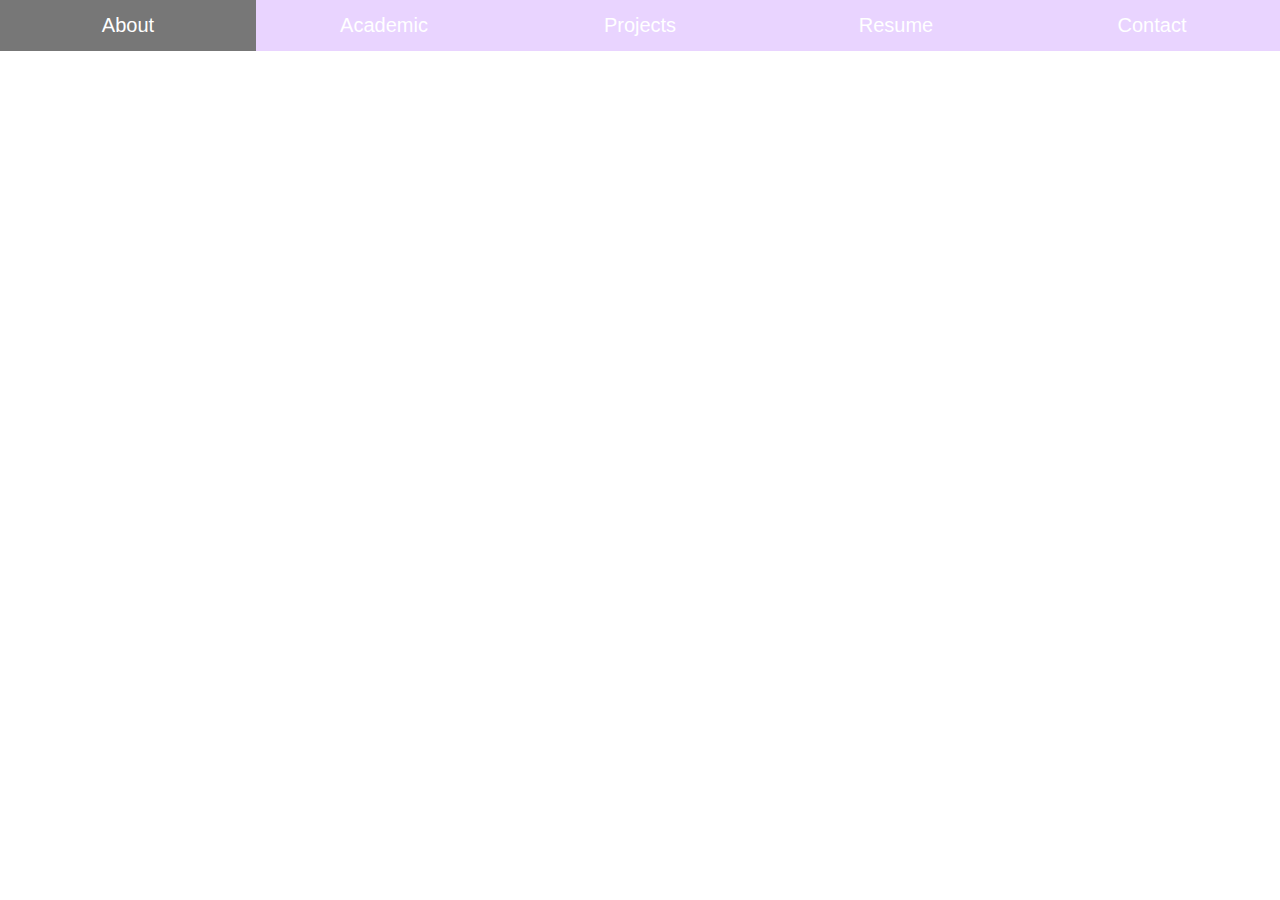
==== index.html @ 902e8054 "removed resume section, will add download" ====
<!DOCTYPE html>
<html>
<head>
<meta name="viewport" content="width=device-width, initial-scale=1">
<link rel="stylesheet" type="text/css" href="style.css">
<script src="myScript.js"></script>
<title>Thuyvi Nguyen</title>
</head>
<body>

<button class="tablink" onclick="openPage('About', this, 'lightblue')">About</button>
<button class="tablink" onclick="openPage('Academic', this, 'lavender')" id="defaultOpen">Academic</button>
<button class="tablink" onclick="openPage('Projects', this, 'darkseagreen')">Projects</button>
<button class="tablink" onclick="openPage('Resume', this, 'darkkhaki')">Resume</button>
<button class="tablink" onclick="openPage('Contact', this, 'sandybrown')">Contact</button>

<div id="About" class="tabcontent">
  <h2>About</h2>
  <img style="float:center" src="https://en.gravatar.com/userimage/169635224/5e849dc85e115edbdb936bcdba2ff606.png?size=200"/>
  <p> Hello! My name is Thuyvi Nguyen, but I prefer to be called Vivi. </p>
  <p>I'm a recent UC Berkeley graduate with a degree in Cognitive Science and a minor in Music. I'm interested in the brain, education, and technology!</p>
  <h3> Languages </h3>
  <p><li>English</p></li>
  <p><li>Vietnamese</p></li>
  <p><li>French</p></li>
  </ul>
  <h3> Interests </h3>
  <ul>
  <li><p>🧗🏽‍Climbing. I started bouldering this summer and I'm currently climbing V3-V4!</p></li>
  <li><p>🎼Music. </p></li>
  <li><p> Embroidery. I've embroidered a lot of things as gifts, but pictures of my favorite projects can be seen <a href=""> here</a>.</p></li>
  <li><p><a href="sustainability.html">Sustainability</a></p></li>
  </li>
</ul>

</div>

<div id="Academic" class="tabcontent">
  <p style = "background-color: white;">
  <h2>Academic</h2>
  <h3>Education</h3>
  <ul>
  <li><p>University of California, Berkeley</p></li>
  <li><p>European Innovation Academy</p></li>
  </ul>
  <h3> Things I've written </h3>
  <ul>
  <h4> Linguistics </h4>
  <ul>
  <li> <a href="https://drive.google.com/file/d/177P1ldN4y98-8oEBGj8hPU-hHb3MPsLg/view?usp=sharing">My paper</a> analyzing metaphor mappings in the Pixar movie Zootopia.</li>
  </ul>
  <h4> Music </h4>
  <ul>
  <li> <a href="https://drive.google.com/file/d/1yRyl2B8CC6oKosm-2kenxS1JdXiLw_BC/view?usp=sharing"> A short thing I wrote</a> about love and relationships in opera
  </ul>
  <ul>
  <li> <a href="https://docs.google.com/document/d/1wwRPi4nKlgxIgmYdsOqz2TyKQDFBwVW8Z4cL_8TF40Y/view?usp=sharing">My informal research</a> on music cognition (mostly focused on music and emotions) (using my friends as my subjects)</li>
  </ul>
  <h4> Psychology </h4>
</ul>

</div>

<div id="Projects" class="tabcontent">
  <h2>Projects</h2>
  <h3> Things I've made </h3>
  <h4> Computational Modeling </h4>
  <ul>
    <p> visit my github!
  </ul>
  <h4> Teaching </h4>
  <ul>
  <li><a href="https://scratch.mit.edu/studios/25124894/"> Projects</a> I've made with my students on Scratch </li>
  </ul>
  <ul>
  <li><a href="https://editor.p5js.org/vivsnguyen/sketches"> Projects</a> I've made with my students on p5.js </li>
  </ul>
</div>

<div id="Resume" class="tabcontent">
  <div class="media">
    <a href="Thuyvi resume.pdf" class="fa fa-file-download fa-5x"></a>
  </div>
  <!--
  <h2>Resume</h2>
  <h3>Skills</h3>
    <p>Python, HTML/CSS</p>
  <h3>Research</h3>
  <button class="button button4">
    <b>🧠Reseach Assistant @ BrainLens UCSF </b>
    <p>August 2017 - May 2019</p>
    <p><li>Assisted with conducting fMRI scans, collecting data and statistical analysis, and auditory assessment of bilingual subjects using PsychoPy</li></p>
  </button>
  <button class="button button5">
    <b>📚Research Assistant @ UC Berkeley Graduate School of Education </b>
    <p> Lorem ipsum dolor sit amet, consectetur adipiscing elit. Vestibulum et tempor nisi. Quisque porttitor turpis id magna fermentum porta. Mauris mauris quam, tincidunt eget auctor id, posuere sit amet diam. Donec a volutpat ex. Sed tristique arcu a urna mattis vestibulum. Integer id nunc non metus interdum lacinia. Vestibulum ante ipsum primis in faucibus orci luctus et ultrices posuere cubilia Curae; Suspendisse consequat elit eget pellentesque porttitor. Nam risus odio, ullamcorper eget vestibulum sit amet, condimentum sed odio. Aenean eu feugiat quam. Morbi ut arcu a arcu dignissim feugiat eget nec mauris. Etiam commodo cursus congue. Maecenas felis tortor, placerat ut metus eu, rutrum aliquet nibh. </p>
  </button>
  <h3>Teaching</h3>
  <button class="button button1">
    <b>💻👶Code Instructor @ The Coder School</b>
    <p> Lorem ipsum dolor sit amet, consectetur adipiscing elit. Vestibulum et tempor nisi. Quisque porttitor turpis id magna fermentum porta. Mauris mauris quam, tincidunt eget auctor id, posuere sit amet diam. Donec a volutpat ex. Sed tristique arcu a urna mattis vestibulum. Integer id nunc non metus interdum lacinia. Vestibulum ante ipsum primis in faucibus orci luctus et ultrices posuere cubilia Curae; Suspendisse consequat elit eget pellentesque porttitor. Nam risus odio, ullamcorper eget vestibulum sit amet, condimentum sed odio. Aenean eu feugiat quam. Morbi ut arcu a arcu dignissim feugiat eget nec mauris. Etiam commodo cursus congue. Maecenas felis tortor, placerat ut metus eu, rutrum aliquet nibh. </p>
  </button>
  <button class="button button2">
    <b>💻👶Teaching Assistant at Bytes for Bits</b>
    <p> Lorem ipsum dolor sit amet, consectetur adipiscing elit. Vestibulum et tempor nisi. Quisque porttitor turpis id magna fermentum porta. Mauris mauris quam, tincidunt eget auctor id, posuere sit amet diam. Donec a volutpat ex. Sed tristique arcu a urna mattis vestibulum. Integer id nunc non metus interdum lacinia. Vestibulum ante ipsum primis in faucibus orci luctus et ultrices posuere cubilia Curae; Suspendisse consequat elit eget pellentesque porttitor. Nam risus odio, ullamcorper eget vestibulum sit amet, condimentum sed odio. Aenean eu feugiat quam. Morbi ut arcu a arcu dignissim feugiat eget nec mauris. Etiam commodo cursus congue. Maecenas felis tortor, placerat ut metus eu, rutrum aliquet nibh. </p>
  </button>
  <button class="button button3">
    <b>📖Literacy Mentor at BUILD Mentors</b>
    <p> Lorem ipsum dolor sit amet, consectetur adipiscing elit. Vestibulum et tempor nisi. Quisque porttitor turpis id magna fermentum porta. Mauris mauris quam, tincidunt eget auctor id, posuere sit amet diam. Donec a volutpat ex. Sed tristique arcu a urna mattis vestibulum. Integer id nunc non metus interdum lacinia. Vestibulum ante ipsum primis in faucibus orci luctus et ultrices posuere cubilia Curae; Suspendisse consequat elit eget pellentesque porttitor. Nam risus odio, ullamcorper eget vestibulum sit amet, condimentum sed odio. Aenean eu feugiat quam. Morbi ut arcu a arcu dignissim feugiat eget nec mauris. Etiam commodo cursus congue. Maecenas felis tortor, placerat ut metus eu, rutrum aliquet nibh. </p>
  </button>
  <h3>Volunteering</h3>
  </button>
  <button class="button button3">
    <b>👩🏻‍🔬Berkeley Engineers and Mentors</b>
    <p> Lorem ipsum dolor sit amet, consectetur adipiscing elit. Vestibulum et tempor nisi. Quisque porttitor turpis id magna fermentum porta. Mauris mauris quam, tincidunt eget auctor id, posuere sit amet diam. Donec a volutpat ex. Sed tristique arcu a urna mattis vestibulum. Integer id nunc non metus interdum lacinia. Vestibulum ante ipsum primis in faucibus orci luctus et ultrices posuere cubilia Curae; Suspendisse consequat elit eget pellentesque porttitor. Nam risus odio, ullamcorper eget vestibulum sit amet, condimentum sed odio. Aenean eu feugiat quam. Morbi ut arcu a arcu dignissim feugiat eget nec mauris. Etiam commodo cursus congue. Maecenas felis tortor, placerat ut metus eu, rutrum aliquet nibh. </p>
  </button>
-->
</div>

<div id="Contact" class="tabcontent">
  <link rel="stylesheet" href="https://stackpath.bootstrapcdn.com/font-awesome/4.7.0/css/font-awesome.min.css">
  <!-- <h2 style="text-align: center; font-size: 50px; padding-top: 5px;">Contact</h2> -->
  <div class="media">
    <a href="https://github.com/vivsnguyen" class="fa fa-github-square fa-5x"></a>
    <a href="https://www.linkedin.com/in/thuyvi-nguyen/" class="fa fa-linkedin-square fa-5x"></a>
    <a href="mailto:vivipnguyen@gmail.com" class="fa fa-envelope-square fa-5x" aria-hidden="true"></a>
  </div>
</div>

<div id="TitlePage" class="TitlePage">
  <div class="bg">
  </div>

</body>
---- style.css ----
/* Set height of body and the document to 100% to enable "full page tabs" */
body, html {
  height: 100%;
  margin: 0;
  font-family: Tahoma;
}

h2 {
  animation-duration: 2s;
  animation-name: slidein;
}

h3 {
  animation-duration: 3s;
  animation-name: slidein;
}

h4 {
  animation-duration: 3s;
  animation-name: slidein;
}


@keyframes slidein {
  from {
    margin-left: 100%;
    width: 300%;
  }

  to {
    margin-left: 0%;
    width: 100%;
  }
}

/* Academic */
.bg {
  /* The image used */
  background-image: url("https://github.com/vivsnguyen/vivsnguyen.github.io/raw/master/title.png");

  /* Full height */
  height: 100%;

  /* Center and scale the image nicely */
  background-position: center;
  background-repeat: no-repeat;
  background-size: cover;
}


/* Style tab links */
.tablink {
  background-color: #E9D4FF;
  color: white;
  float: left;
  border: none;
  outline: none;
  cursor: pointer;
  padding: 14px 16px;
  font-size: 20px;
  width: 20%;
}

.tablink:hover {
  background-color: #777;
}

/* Style the tab content (and add height:100% for full page content) */
.tabcontent {
  color: black;
  display: none;
  padding: 100px 20px;
  height: 100%;
}

.TitlePage {
  text-align: center;
  vertical-align: baseline;
  background-color: salmon
  display: none;
  /* padding: 100px 20px; */
  padding: 0px 0px;
  height: 100%;
}

#About {background: linear-gradient(180deg, lightblue, rgb(204, 204, 255), #E9D4FF);}
/*
#Academic {
  background-color: lavender;
  background-image: url("berk.jpg");
  background-size: cover;
}
*/
#Academic {background-color: lavender;}
#Projects {background-color: darkseagreen;}
#Resume {background-color: darkkhaki;}
#Contact {background-color: sandybrown;}

/* Buttons */
.button {
  background-color: #4CAF50; /* Green */
  border: none;
  height:150px;
  width:400px;
  color: white;
  padding: 16px 32px;
  text-align: center;
  text-decoration: none;
  display: inline-block;
  font-size: 16px;
  margin: 4px 2px;
  -webkit-transition-duration: 0.4s; /* Safari */
  transition-duration: 0.4s;
  cursor: pointer;
  overflow: auto;
}

.button1 {
  background-color: white;
  color: black;
  border: 2px solid #4CAF50;
}

.button1:hover {
  background-color: #4CAF50;
  color: white;
}

.button2 {
  background-color: white;
  color: black;
  border: 2px solid #008CBA;
}

.button2:hover {
  background-color: #008CBA;
  color: white;
}

.button3 {
  background-color: white;
  color: black;
  border: 2px solid #f44336;
}

.button3:hover {
  background-color: #f44336;
  color: white;
}

.button4 {
  background-color: white;
  color: black;
  border: 2px solid #e7e7e7;
}

.button4:hover {background-color: #e7e7e7;}

.button5 {
  background-color: white;
  color: black;
  border: 2px solid #555555;
}

.button5:hover {
  background-color: #555555;
  color: white;
}

/* Contact */
/* Style all font awesome icons */
.fa {
  padding: 20px;
  font-size: 50px;
  width: 150px;
  text-align: center;
  text-decoration: none;
}

/* Add a hover effect if you want */
.fa:hover {
  opacity: 0.7;
}

/* Set a specific color for each brand */
.fa-github-square {
  background: none;
  color: white;
}
.fa-linkedin-square {
  background: none;
  color: white;
}

.fa-envelope-square {
  background: none;
  color: white;
}

.fa-file-download {
  background: none;
  color: white;
}

/* circle link buttons */
.media{
  position: absolute;
  top: 40%;
  left: 50%;
  transform: translate(-53%, -50%);
}


/* Circles
h2 #contact{
  font-weight: lighter;
  font-size: 80px;
  color: #fff;
  text-align: center;
  padding-top: 50px;
  margin-bottom: 0;
}
p #contact{
  color: #fff;
  text-align: center;
  font-weight: lighter;
  font-size: 20px;
  margin-top: 0;
}
li #contact{
  list-style: none;
  margin: 10px 30px;
  display: inline-block;
  font-size: 20px;
  padding: 20px 20px;
  color: #fff;
  border: 1px solid #fff;
  border-radius: 50%;
  transition: .5s;
}
*/
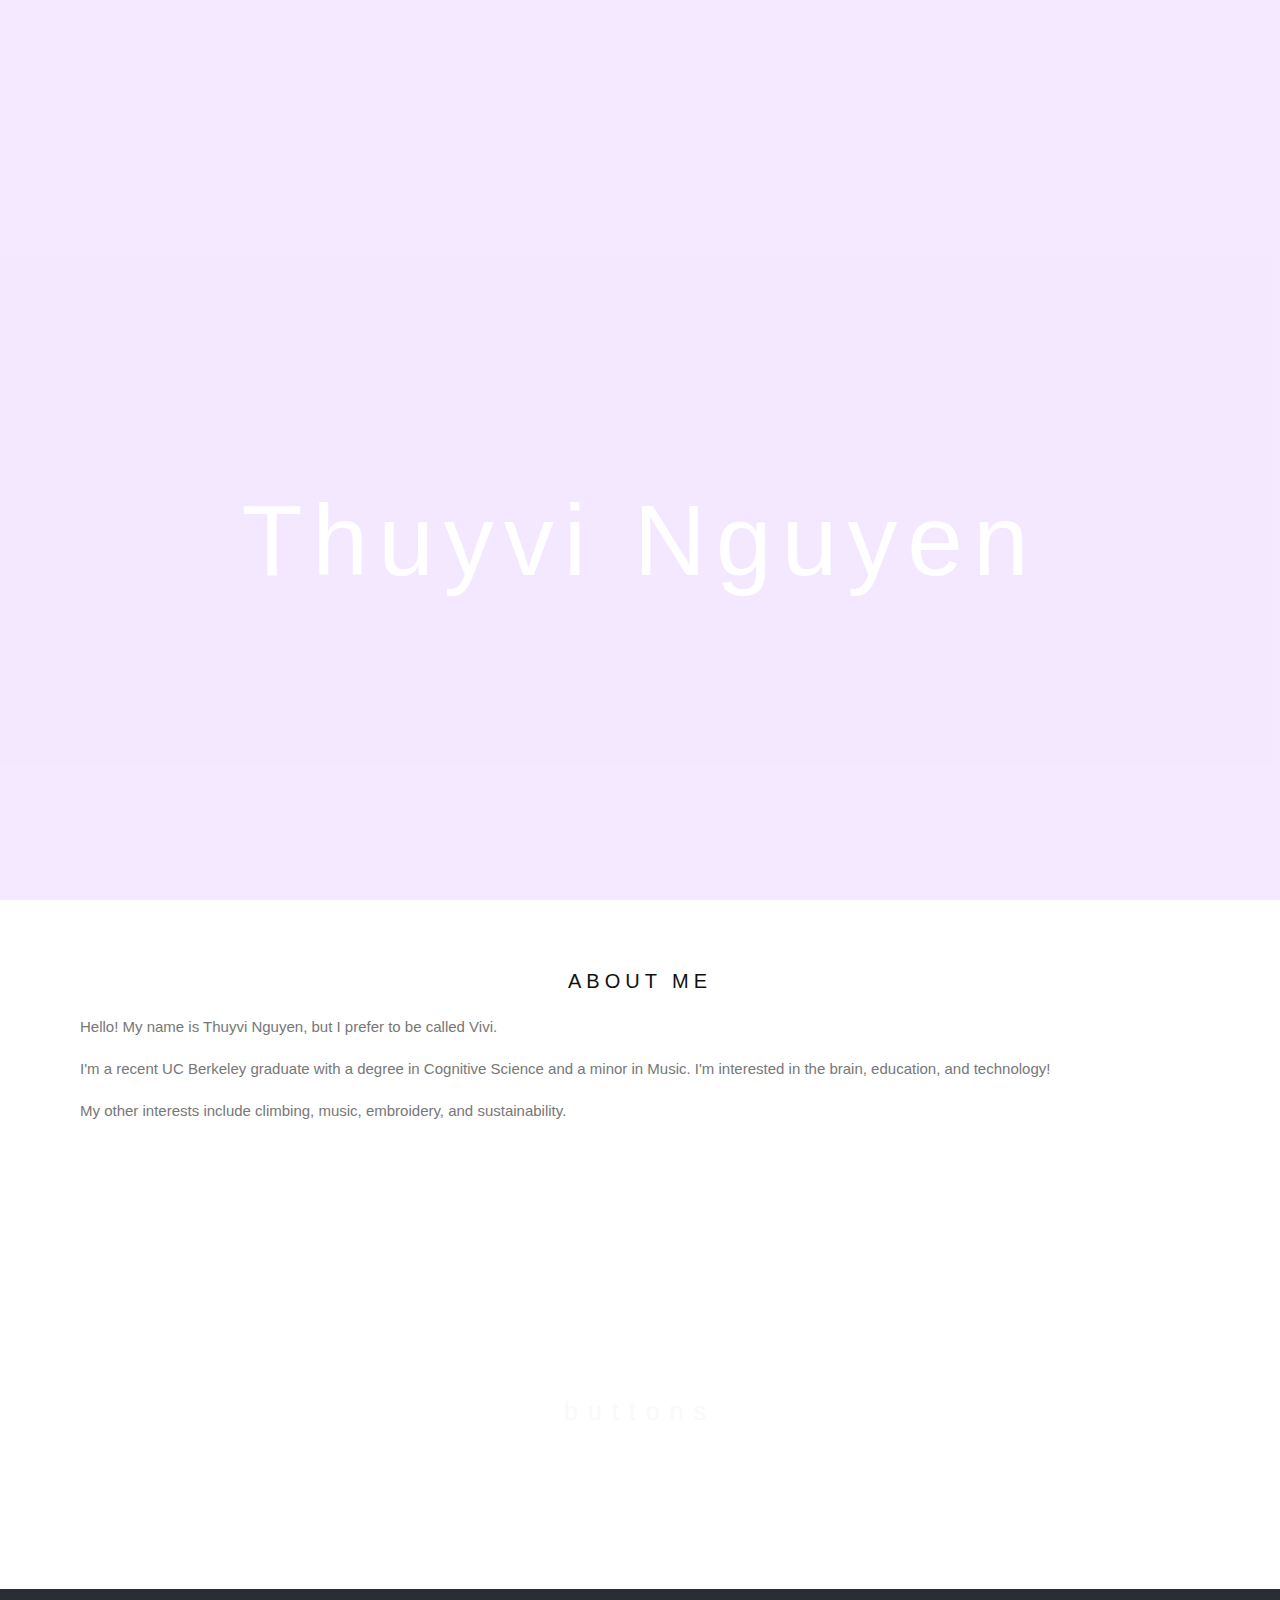
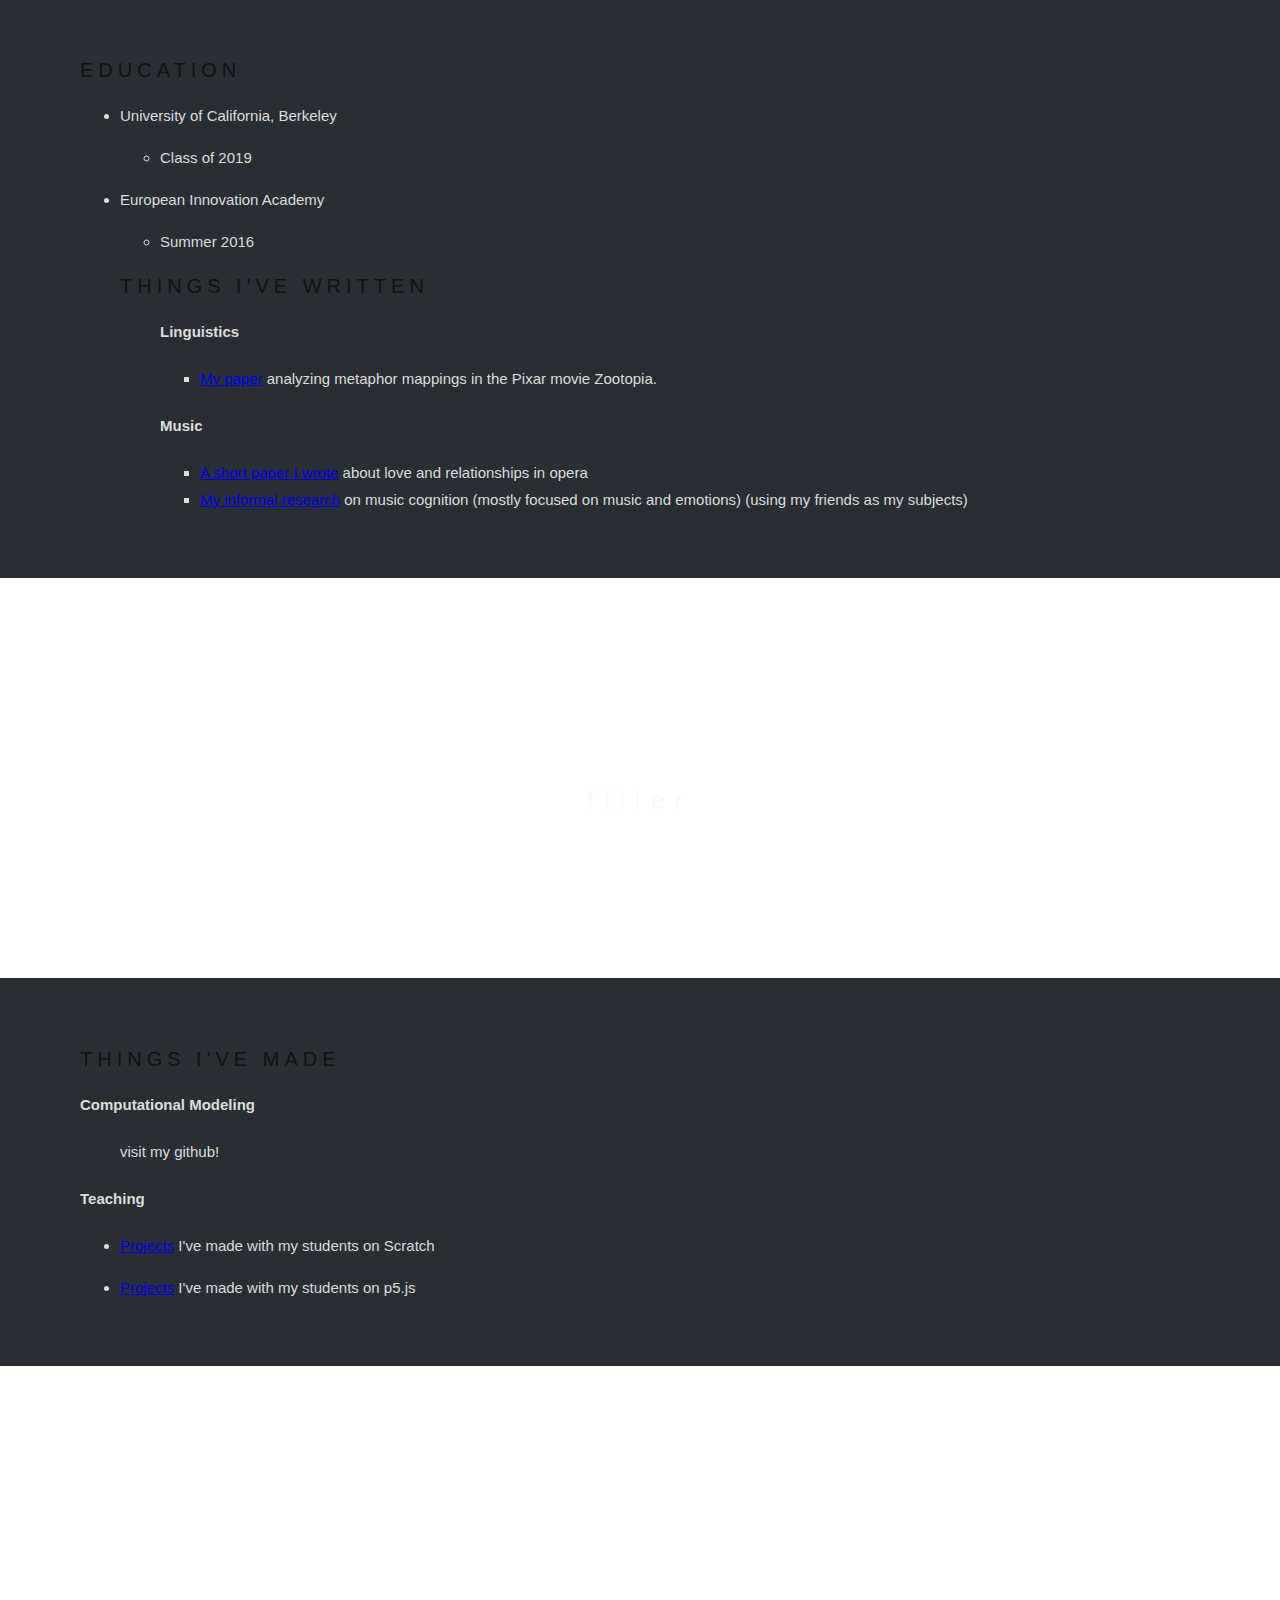
==== commit 6a4d9aa9: "parallax scrolling version" ====
--- a/index.html
+++ b/index.html
@@ -1,69 +1,65 @@
 <!DOCTYPE html>
 <html>
-<head>
-<meta name="viewport" content="width=device-width, initial-scale=1">
-<link rel="stylesheet" type="text/css" href="style.css">
-<script src="myScript.js"></script>
-<title>Thuyvi Nguyen</title>
-</head>
-<body>
+  <head>
+    <meta charset="utf-8">
+    <meta name="viewport" content="width=device-width">
+    <title>repl.it</title>
+    <link href="style.css" rel="stylesheet" type="text/css" />
+  </head>
+  <body>
+    <script src="script.js"></script>
 
-<button class="tablink" onclick="openPage('About', this, 'lightblue')">About</button>
-<button class="tablink" onclick="openPage('Academic', this, 'lavender')" id="defaultOpen">Academic</button>
-<button class="tablink" onclick="openPage('Projects', this, 'darkseagreen')">Projects</button>
-<button class="tablink" onclick="openPage('Resume', this, 'darkkhaki')">Resume</button>
-<button class="tablink" onclick="openPage('Contact', this, 'sandybrown')">Contact</button>
+    <div class="bgimg-1">
+    <div class="caption">
+    <span class="border" style="font-size: 100px;">Thuyvi Nguyen</span>
+    </div>
+    </div>
 
-<div id="About" class="tabcontent">
-  <h2>About</h2>
-  <img style="float:center" src="https://en.gravatar.com/userimage/169635224/5e849dc85e115edbdb936bcdba2ff606.png?size=200"/>
-  <p> Hello! My name is Thuyvi Nguyen, but I prefer to be called Vivi. </p>
-  <p>I'm a recent UC Berkeley graduate with a degree in Cognitive Science and a minor in Music. I'm interested in the brain, education, and technology!</p>
-  <h3> Languages </h3>
-  <p><li>English</p></li>
-  <p><li>Vietnamese</p></li>
-  <p><li>French</p></li>
-  </ul>
-  <h3> Interests </h3>
-  <ul>
-  <li><p>🧗🏽‍Climbing. I started bouldering this summer and I'm currently climbing V3-V4!</p></li>
-  <li><p>🎼Music. </p></li>
-  <li><p> Embroidery. I've embroidered a lot of things as gifts, but pictures of my favorite projects can be seen <a href=""> here</a>.</p></li>
-  <li><p><a href="sustainability.html">Sustainability</a></p></li>
-  </li>
-</ul>
+    <div style="color: #777;background-color:white;text-align:center;padding:50px 80px;text-align: justify;">
+    <h3 style="text-align:center;">About me</h3>
+    <p>
 
+      Hello! My name is Thuyvi Nguyen, but I prefer to be called Vivi. </p>
+  <p>I'm a recent UC Berkeley graduate with a degree in Cognitive Science and a minor in Music. I'm interested in the brain, education, and technology!
+  </p>
+  My other interests include climbing, music, embroidery, and sustainability.
+    </p>
 </div>
 
-<div id="Academic" class="tabcontent">
-  <p style = "background-color: white;">
-  <h2>Academic</h2>
-  <h3>Education</h3>
-  <ul>
-  <li><p>University of California, Berkeley</p></li>
-  <li><p>European Innovation Academy</p></li>
-  </ul>
-  <h3> Things I've written </h3>
-  <ul>
-  <h4> Linguistics </h4>
-  <ul>
-  <li> <a href="https://drive.google.com/file/d/177P1ldN4y98-8oEBGj8hPU-hHb3MPsLg/view?usp=sharing">My paper</a> analyzing metaphor mappings in the Pixar movie Zootopia.</li>
-  </ul>
-  <h4> Music </h4>
-  <ul>
-  <li> <a href="https://drive.google.com/file/d/1yRyl2B8CC6oKosm-2kenxS1JdXiLw_BC/view?usp=sharing"> A short thing I wrote</a> about love and relationships in opera
-  </ul>
-  <ul>
-  <li> <a href="https://docs.google.com/document/d/1wwRPi4nKlgxIgmYdsOqz2TyKQDFBwVW8Z4cL_8TF40Y/view?usp=sharing">My informal research</a> on music cognition (mostly focused on music and emotions) (using my friends as my subjects)</li>
-  </ul>
-  <h4> Psychology </h4>
-</ul>
-
+<div class="bgimg-2">
+  <div class="caption">
+  <span class="border" style="background-color:transparent;font-size:25px;color: #f7f7f7;">buttons</span>
+  </div>
 </div>
 
-<div id="Projects" class="tabcontent">
-  <h2>Projects</h2>
-  <h3> Things I've made </h3>
+<div style="position:relative;">
+  <div style="color:#ddd;background-color:#282E34;text-align:center;padding:50px 80px;text-align: justify; background-size:70%;">
+  <p>
+    <h3>Education</h3>
+      <ul><li><p>University of California, Berkeley</p></li>
+      <ul><li>Class of 2019</li></ul>
+      <li><p>European Innovation Academy</p></li>
+      <ul><li>Summer 2016</li></ul>
+    <h3> Things I've written </h3>
+      <ul> <h4> Linguistics </h4>
+      <ul><li> <a href="https://drive.google.com/file/d/177P1ldN4y98-8oEBGj8hPU-hHb3MPsLg/view?usp=sharing">My paper</a> analyzing metaphor mappings in the Pixar movie Zootopia.</li></ul>
+      <h4> Music </h4>
+      <ul><li> <a href="https://drive.google.com/file/d/1yRyl2B8CC6oKosm-2kenxS1JdXiLw_BC/view?usp=sharing"> A short paper I wrote</a> about love and relationships in opera</ul>
+      <ul><li> <a href="https://docs.google.com/document/d/1wwRPi4nKlgxIgmYdsOqz2TyKQDFBwVW8Z4cL_8TF40Y/view?usp=sharing">My informal research</a> on music cognition (mostly focused on music and emotions) (using my friends as my subjects)</li></ul>
+  </p>
+  </div>
+</div>
+
+<div class="bgimg-3">
+  <div class="caption">
+  <span class="border" style="background-color:transparent;font-size:25px;color: #f7f7f7;">filler</span>
+  </div>
+</div>
+
+<div style="position:relative;">
+  <div style="color:#ddd;background-color:#282E34;text-align:center;padding:50px 80px;text-align: justify;">
+  <p>
+    <h3> Things I've made </h3>
   <h4> Computational Modeling </h4>
   <ul>
     <p> visit my github!
@@ -75,60 +71,23 @@
   <ul>
   <li><a href="https://editor.p5js.org/vivsnguyen/sketches"> Projects</a> I've made with my students on p5.js </li>
   </ul>
+  </p>
+  </div>
 </div>
 
-<div id="Resume" class="tabcontent">
-  <div class="media">
-    <a href="Thuyvi resume.pdf" class="fa fa-file-download fa-5x"></a>
-  </div>
-  <!--
-  <h2>Resume</h2>
-  <h3>Skills</h3>
-    <p>Python, HTML/CSS</p>
-  <h3>Research</h3>
-  <button class="button button4">
-    <b>🧠Reseach Assistant @ BrainLens UCSF </b>
-    <p>August 2017 - May 2019</p>
-    <p><li>Assisted with conducting fMRI scans, collecting data and statistical analysis, and auditory assessment of bilingual subjects using PsychoPy</li></p>
-  </button>
-  <button class="button button5">
-    <b>📚Research Assistant @ UC Berkeley Graduate School of Education </b>
-    <p> Lorem ipsum dolor sit amet, consectetur adipiscing elit. Vestibulum et tempor nisi. Quisque porttitor turpis id magna fermentum porta. Mauris mauris quam, tincidunt eget auctor id, posuere sit amet diam. Donec a volutpat ex. Sed tristique arcu a urna mattis vestibulum. Integer id nunc non metus interdum lacinia. Vestibulum ante ipsum primis in faucibus orci luctus et ultrices posuere cubilia Curae; Suspendisse consequat elit eget pellentesque porttitor. Nam risus odio, ullamcorper eget vestibulum sit amet, condimentum sed odio. Aenean eu feugiat quam. Morbi ut arcu a arcu dignissim feugiat eget nec mauris. Etiam commodo cursus congue. Maecenas felis tortor, placerat ut metus eu, rutrum aliquet nibh. </p>
-  </button>
-  <h3>Teaching</h3>
-  <button class="button button1">
-    <b>💻👶Code Instructor @ The Coder School</b>
-    <p> Lorem ipsum dolor sit amet, consectetur adipiscing elit. Vestibulum et tempor nisi. Quisque porttitor turpis id magna fermentum porta. Mauris mauris quam, tincidunt eget auctor id, posuere sit amet diam. Donec a volutpat ex. Sed tristique arcu a urna mattis vestibulum. Integer id nunc non metus interdum lacinia. Vestibulum ante ipsum primis in faucibus orci luctus et ultrices posuere cubilia Curae; Suspendisse consequat elit eget pellentesque porttitor. Nam risus odio, ullamcorper eget vestibulum sit amet, condimentum sed odio. Aenean eu feugiat quam. Morbi ut arcu a arcu dignissim feugiat eget nec mauris. Etiam commodo cursus congue. Maecenas felis tortor, placerat ut metus eu, rutrum aliquet nibh. </p>
-  </button>
-  <button class="button button2">
-    <b>💻👶Teaching Assistant at Bytes for Bits</b>
-    <p> Lorem ipsum dolor sit amet, consectetur adipiscing elit. Vestibulum et tempor nisi. Quisque porttitor turpis id magna fermentum porta. Mauris mauris quam, tincidunt eget auctor id, posuere sit amet diam. Donec a volutpat ex. Sed tristique arcu a urna mattis vestibulum. Integer id nunc non metus interdum lacinia. Vestibulum ante ipsum primis in faucibus orci luctus et ultrices posuere cubilia Curae; Suspendisse consequat elit eget pellentesque porttitor. Nam risus odio, ullamcorper eget vestibulum sit amet, condimentum sed odio. Aenean eu feugiat quam. Morbi ut arcu a arcu dignissim feugiat eget nec mauris. Etiam commodo cursus congue. Maecenas felis tortor, placerat ut metus eu, rutrum aliquet nibh. </p>
-  </button>
-  <button class="button button3">
-    <b>📖Literacy Mentor at BUILD Mentors</b>
-    <p> Lorem ipsum dolor sit amet, consectetur adipiscing elit. Vestibulum et tempor nisi. Quisque porttitor turpis id magna fermentum porta. Mauris mauris quam, tincidunt eget auctor id, posuere sit amet diam. Donec a volutpat ex. Sed tristique arcu a urna mattis vestibulum. Integer id nunc non metus interdum lacinia. Vestibulum ante ipsum primis in faucibus orci luctus et ultrices posuere cubilia Curae; Suspendisse consequat elit eget pellentesque porttitor. Nam risus odio, ullamcorper eget vestibulum sit amet, condimentum sed odio. Aenean eu feugiat quam. Morbi ut arcu a arcu dignissim feugiat eget nec mauris. Etiam commodo cursus congue. Maecenas felis tortor, placerat ut metus eu, rutrum aliquet nibh. </p>
-  </button>
-  <h3>Volunteering</h3>
-  </button>
-  <button class="button button3">
-    <b>👩🏻‍🔬Berkeley Engineers and Mentors</b>
-    <p> Lorem ipsum dolor sit amet, consectetur adipiscing elit. Vestibulum et tempor nisi. Quisque porttitor turpis id magna fermentum porta. Mauris mauris quam, tincidunt eget auctor id, posuere sit amet diam. Donec a volutpat ex. Sed tristique arcu a urna mattis vestibulum. Integer id nunc non metus interdum lacinia. Vestibulum ante ipsum primis in faucibus orci luctus et ultrices posuere cubilia Curae; Suspendisse consequat elit eget pellentesque porttitor. Nam risus odio, ullamcorper eget vestibulum sit amet, condimentum sed odio. Aenean eu feugiat quam. Morbi ut arcu a arcu dignissim feugiat eget nec mauris. Etiam commodo cursus congue. Maecenas felis tortor, placerat ut metus eu, rutrum aliquet nibh. </p>
-  </button>
--->
-</div>
-
-<div id="Contact" class="tabcontent">
+<div class="bgimg-4">
+  <div class="caption">
+  <span class="border">
   <link rel="stylesheet" href="https://stackpath.bootstrapcdn.com/font-awesome/4.7.0/css/font-awesome.min.css">
   <!-- <h2 style="text-align: center; font-size: 50px; padding-top: 5px;">Contact</h2> -->
   <div class="media">
     <a href="https://github.com/vivsnguyen" class="fa fa-github-square fa-5x"></a>
     <a href="https://www.linkedin.com/in/thuyvi-nguyen/" class="fa fa-linkedin-square fa-5x"></a>
     <a href="mailto:vivipnguyen@gmail.com" class="fa fa-envelope-square fa-5x" aria-hidden="true"></a>
+</div>
+  </span>
   </div>
 </div>
 
-<div id="TitlePage" class="TitlePage">
-  <div class="bg">
-  </div>
-
-</body>
+  </body>
+</html>--- a/style.css
+++ b/style.css
@@ -1,171 +1,71 @@
-/* Set height of body and the document to 100% to enable "full page tabs" */
 body, html {
   height: 100%;
   margin: 0;
-  font-family: Tahoma;
+  font: 400 15px/1.8 "Lato", sans-serif;
+  color: #777;
 }
 
-h2 {
-  animation-duration: 2s;
-  animation-name: slidein;
+.bgimg-1, .bgimg-2, .bgimg-3, .bgimg-4{
+  position: relative;
+  opacity: 0.65;
+  background-attachment: fixed;
+  background-position: center;
+  background-repeat: no-repeat;
+  background-size: cover;
+
+}
+.bgimg-1 {
+  background-image: url("lavender.jpg");
+  min-height: 100%;
+}
+
+.bgimg-2 {
+  background-image: url("bgimg2.jpg");
+  min-height: 400px;
+}
+
+.bgimg-3 {
+  background-image: url("bgimg3.jpg");
+  min-height: 400px;
+}
+
+.bgimg-4 {
+  background-image: url("blue.jpg");
+  min-height: 100%;
+}
+
+.caption {
+  position: absolute;
+  left: 0;
+  top: 50%;
+  width: 100%;
+  text-align: center;
+  color: #000;
+}
+
+.caption span.border {
+  background-color:none;
+  color: #fff;
+  padding: 18px;
+  font-size: 25px;
+  letter-spacing: 10px;
 }
 
 h3 {
-  animation-duration: 3s;
-  animation-name: slidein;
+  letter-spacing: 5px;
+  text-transform: uppercase;
+  font: 20px "Lato", sans-serif;
+  color: #111;
 }
 
-h4 {
-  animation-duration: 3s;
-  animation-name: slidein;
-}
+/* Turn off parallax scrolling for tablets and phones */
 
-
-@keyframes slidein {
-  from {
-    margin-left: 100%;
-    width: 300%;
-  }
-
-  to {
-    margin-left: 0%;
-    width: 100%;
+@media only screen and (max-device-width: 1024px) {
+  .bgimg-1, .bgimg-2, .bgimg-3 {
+    background-attachment: scroll;
   }
 }
 
-/* Academic */
-.bg {
-  /* The image used */
-  background-image: url("https://github.com/vivsnguyen/vivsnguyen.github.io/raw/master/title.png");
-
-  /* Full height */
-  height: 100%;
-
-  /* Center and scale the image nicely */
-  background-position: center;
-  background-repeat: no-repeat;
-  background-size: cover;
-}
-
-
-/* Style tab links */
-.tablink {
-  background-color: #E9D4FF;
-  color: white;
-  float: left;
-  border: none;
-  outline: none;
-  cursor: pointer;
-  padding: 14px 16px;
-  font-size: 20px;
-  width: 20%;
-}
-
-.tablink:hover {
-  background-color: #777;
-}
-
-/* Style the tab content (and add height:100% for full page content) */
-.tabcontent {
-  color: black;
-  display: none;
-  padding: 100px 20px;
-  height: 100%;
-}
-
-.TitlePage {
-  text-align: center;
-  vertical-align: baseline;
-  background-color: salmon
-  display: none;
-  /* padding: 100px 20px; */
-  padding: 0px 0px;
-  height: 100%;
-}
-
-#About {background: linear-gradient(180deg, lightblue, rgb(204, 204, 255), #E9D4FF);}
-/*
-#Academic {
-  background-color: lavender;
-  background-image: url("berk.jpg");
-  background-size: cover;
-}
-*/
-#Academic {background-color: lavender;}
-#Projects {background-color: darkseagreen;}
-#Resume {background-color: darkkhaki;}
-#Contact {background-color: sandybrown;}
-
-/* Buttons */
-.button {
-  background-color: #4CAF50; /* Green */
-  border: none;
-  height:150px;
-  width:400px;
-  color: white;
-  padding: 16px 32px;
-  text-align: center;
-  text-decoration: none;
-  display: inline-block;
-  font-size: 16px;
-  margin: 4px 2px;
-  -webkit-transition-duration: 0.4s; /* Safari */
-  transition-duration: 0.4s;
-  cursor: pointer;
-  overflow: auto;
-}
-
-.button1 {
-  background-color: white;
-  color: black;
-  border: 2px solid #4CAF50;
-}
-
-.button1:hover {
-  background-color: #4CAF50;
-  color: white;
-}
-
-.button2 {
-  background-color: white;
-  color: black;
-  border: 2px solid #008CBA;
-}
-
-.button2:hover {
-  background-color: #008CBA;
-  color: white;
-}
-
-.button3 {
-  background-color: white;
-  color: black;
-  border: 2px solid #f44336;
-}
-
-.button3:hover {
-  background-color: #f44336;
-  color: white;
-}
-
-.button4 {
-  background-color: white;
-  color: black;
-  border: 2px solid #e7e7e7;
-}
-
-.button4:hover {background-color: #e7e7e7;}
-
-.button5 {
-  background-color: white;
-  color: black;
-  border: 2px solid #555555;
-}
-
-.button5:hover {
-  background-color: #555555;
-  color: white;
-}
 
 /* Contact */
 /* Style all font awesome icons */
@@ -208,34 +108,4 @@
   top: 40%;
   left: 50%;
   transform: translate(-53%, -50%);
-}
-
-
-/* Circles
-h2 #contact{
-  font-weight: lighter;
-  font-size: 80px;
-  color: #fff;
-  text-align: center;
-  padding-top: 50px;
-  margin-bottom: 0;
-}
-p #contact{
-  color: #fff;
-  text-align: center;
-  font-weight: lighter;
-  font-size: 20px;
-  margin-top: 0;
-}
-li #contact{
-  list-style: none;
-  margin: 10px 30px;
-  display: inline-block;
-  font-size: 20px;
-  padding: 20px 20px;
-  color: #fff;
-  border: 1px solid #fff;
-  border-radius: 50%;
-  transition: .5s;
-}
-*/
+}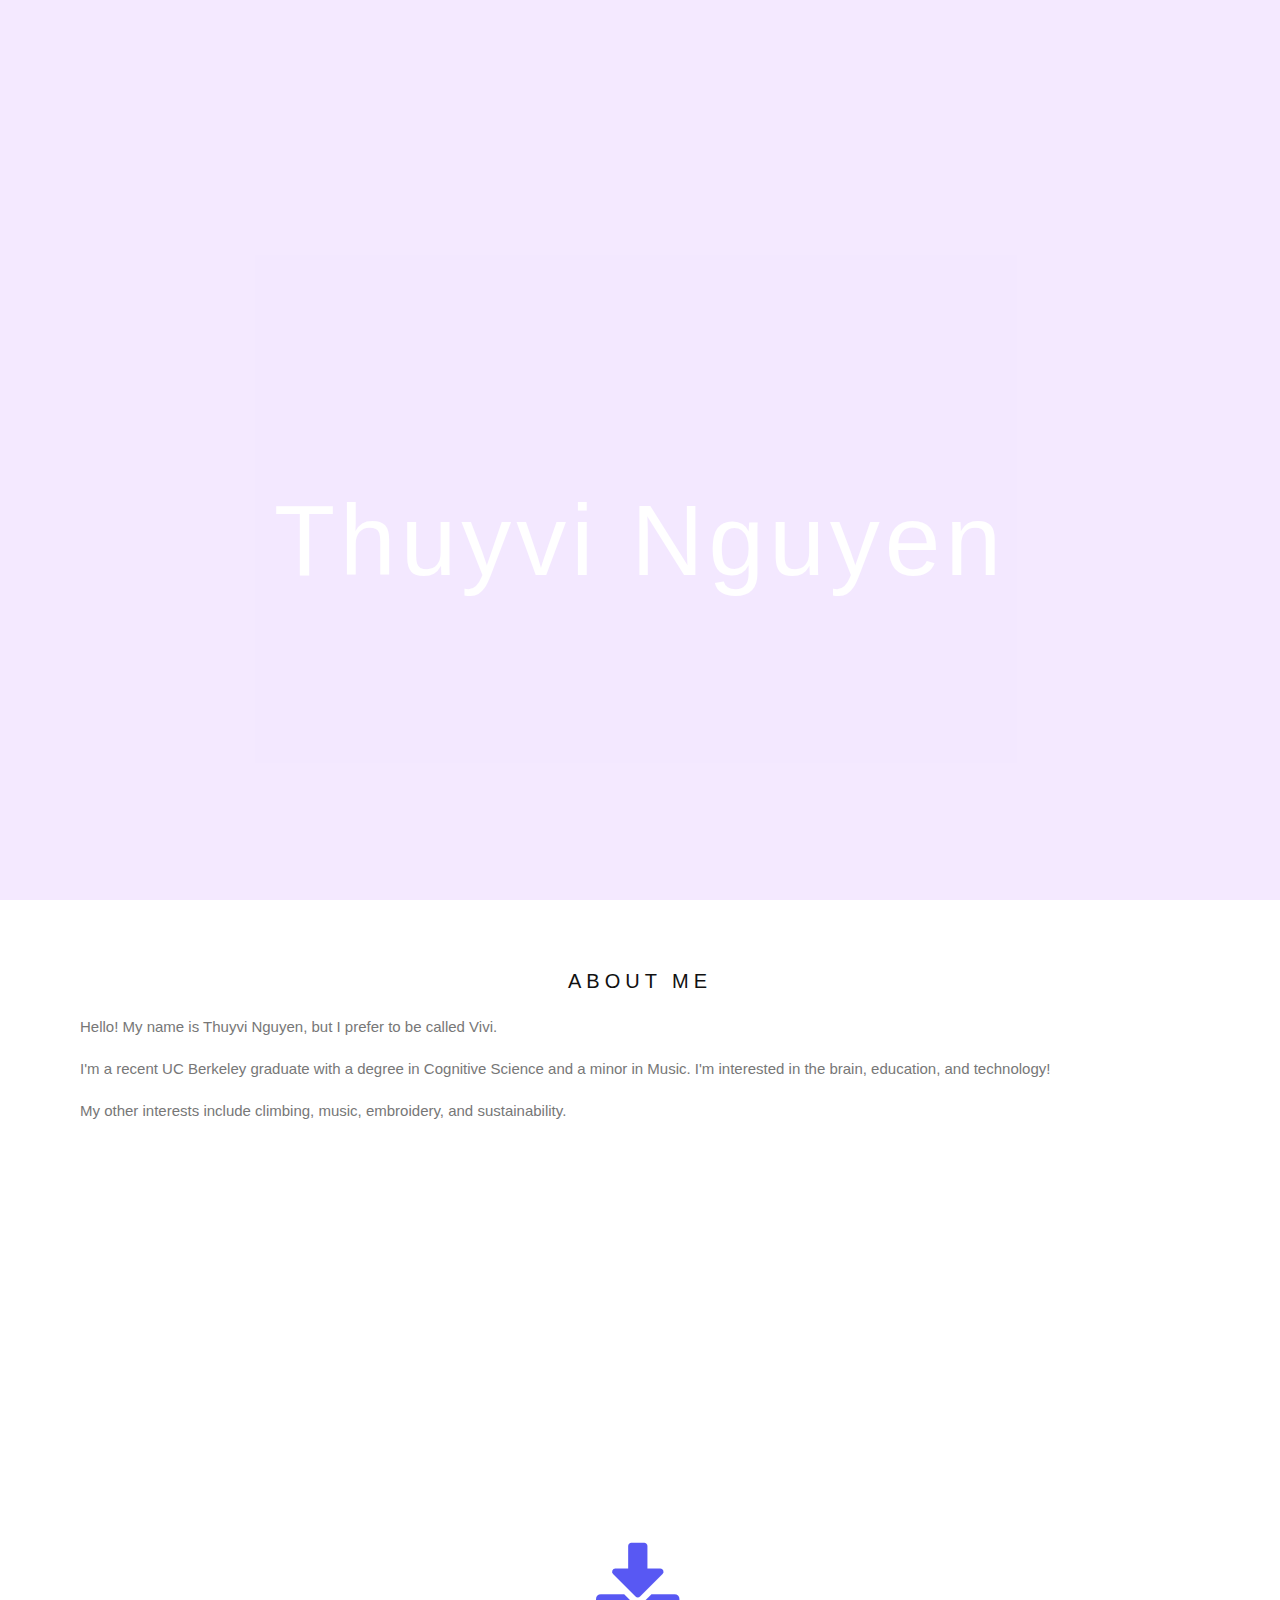
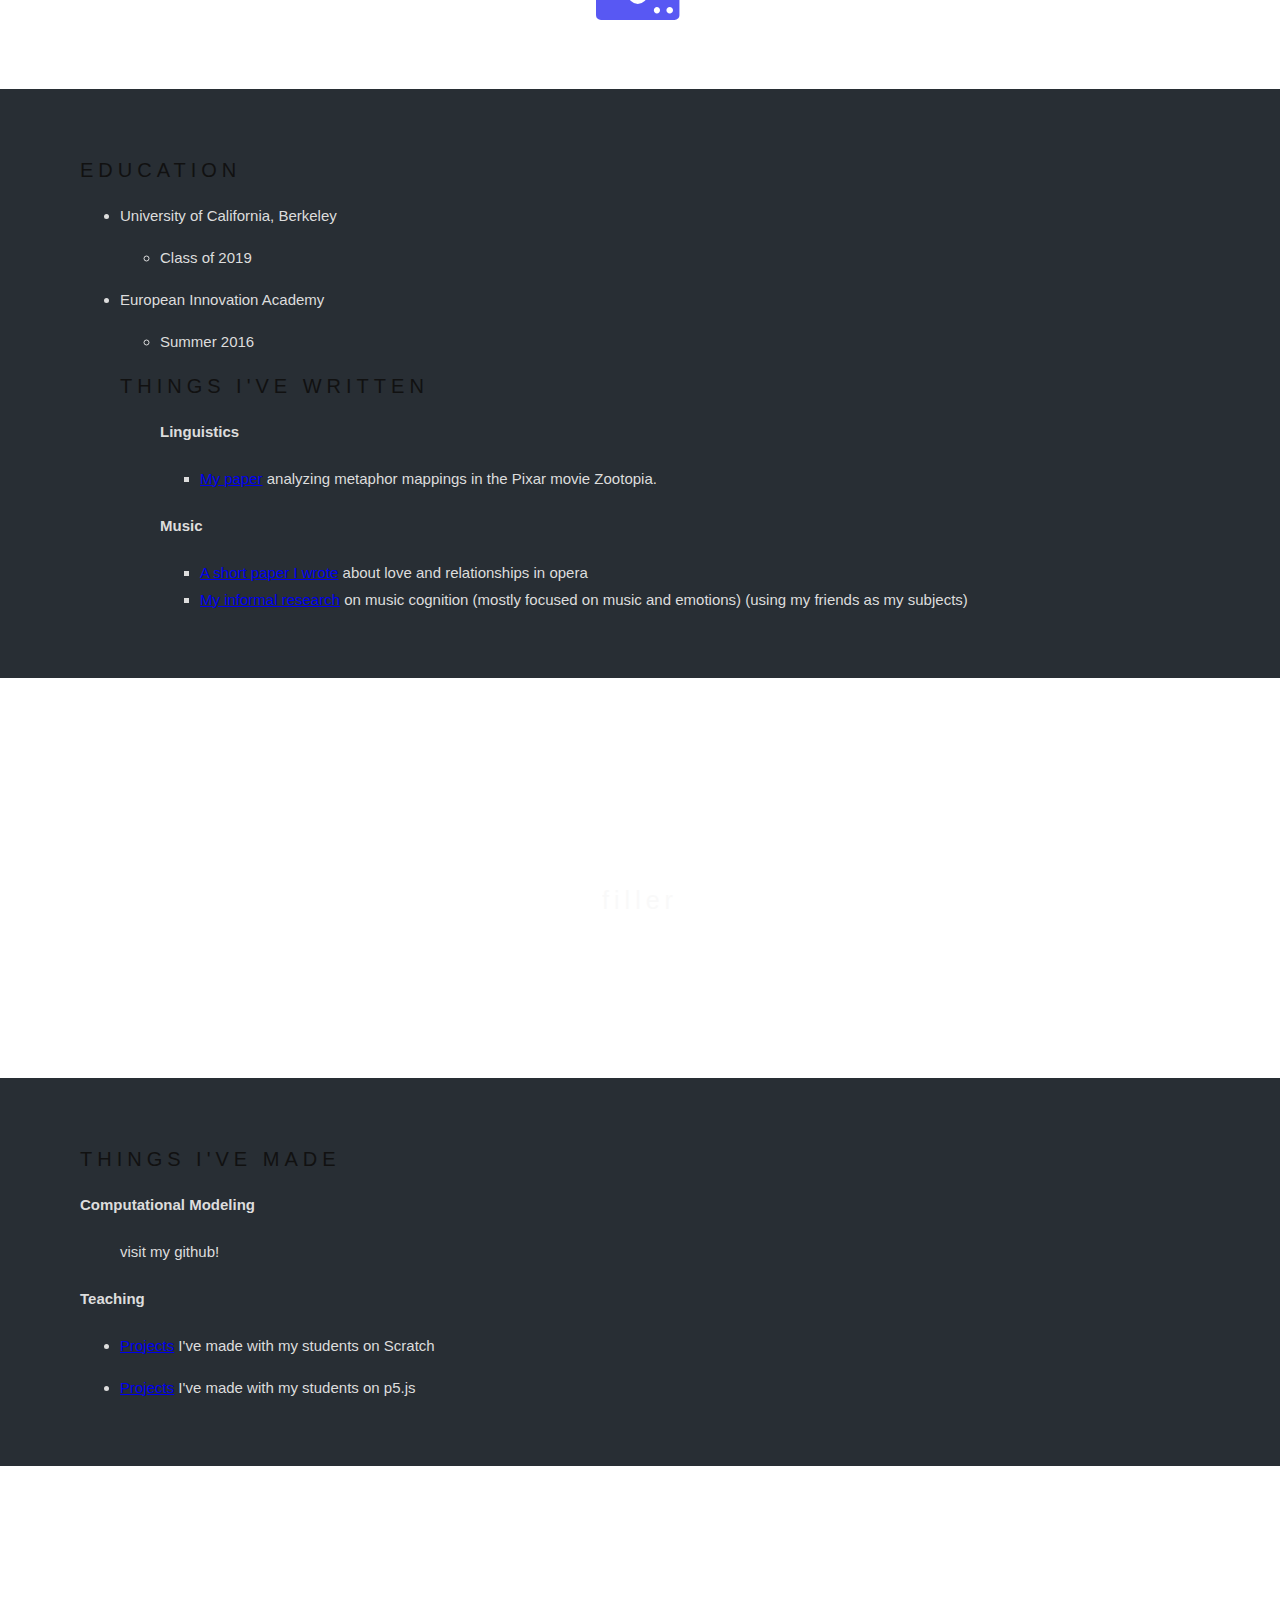
==== commit 23f54113: "color scheme" ====
--- a/index.html
+++ b/index.html
@@ -3,7 +3,7 @@
   <head>
     <meta charset="utf-8">
     <meta name="viewport" content="width=device-width">
-    <title>repl.it</title>
+    <title>Thuyvi Nguyen</title>
     <link href="style.css" rel="stylesheet" type="text/css" />
   </head>
   <body>
@@ -28,7 +28,10 @@
 
 <div class="bgimg-2">
   <div class="caption">
-  <span class="border" style="background-color:transparent;font-size:25px;color: #f7f7f7;">buttons</span>
+  <span class="border" style="background-color: transparent; font-size:30px;color: white;">
+    Resume
+    <p><a href="https://github.com/vivsnguyen/resume/raw/master/resume%2011_2_2019.pdf" class="fa fa-download fa-3x"></a></p>
+  </span>
   </div>
 </div>
 
@@ -90,4 +93,4 @@
 </div>
 
   </body>
-</html>+</html>
--- a/style.css
+++ b/style.css
@@ -20,8 +20,8 @@
 }
 
 .bgimg-2 {
-  background-image: url("bgimg2.jpg");
-  min-height: 400px;
+  background-image: url("green.jpg");
+  min-height: 500px;
 }
 
 .bgimg-3 {
@@ -48,7 +48,7 @@
   color: #fff;
   padding: 18px;
   font-size: 25px;
-  letter-spacing: 10px;
+  letter-spacing: 5px;
 }
 
 h3 {
@@ -108,4 +108,4 @@
   top: 40%;
   left: 50%;
   transform: translate(-53%, -50%);
-}+}
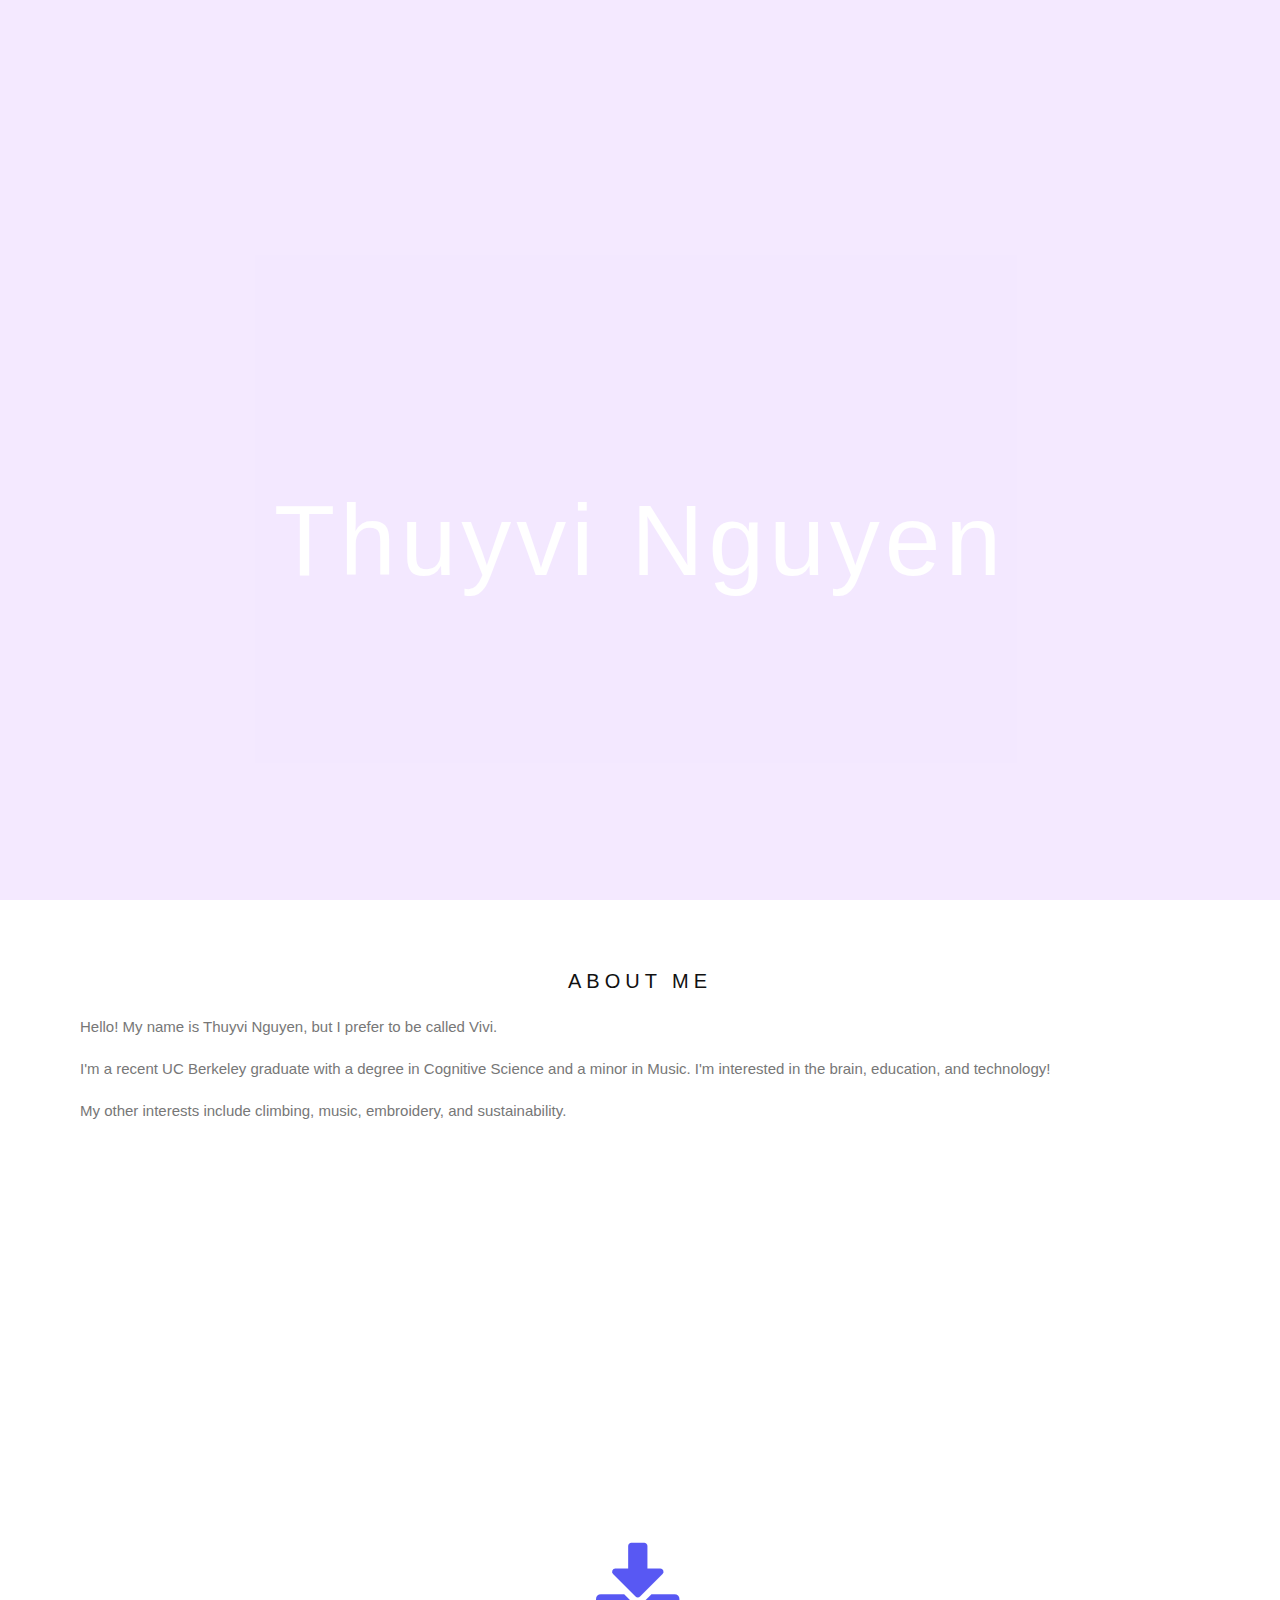
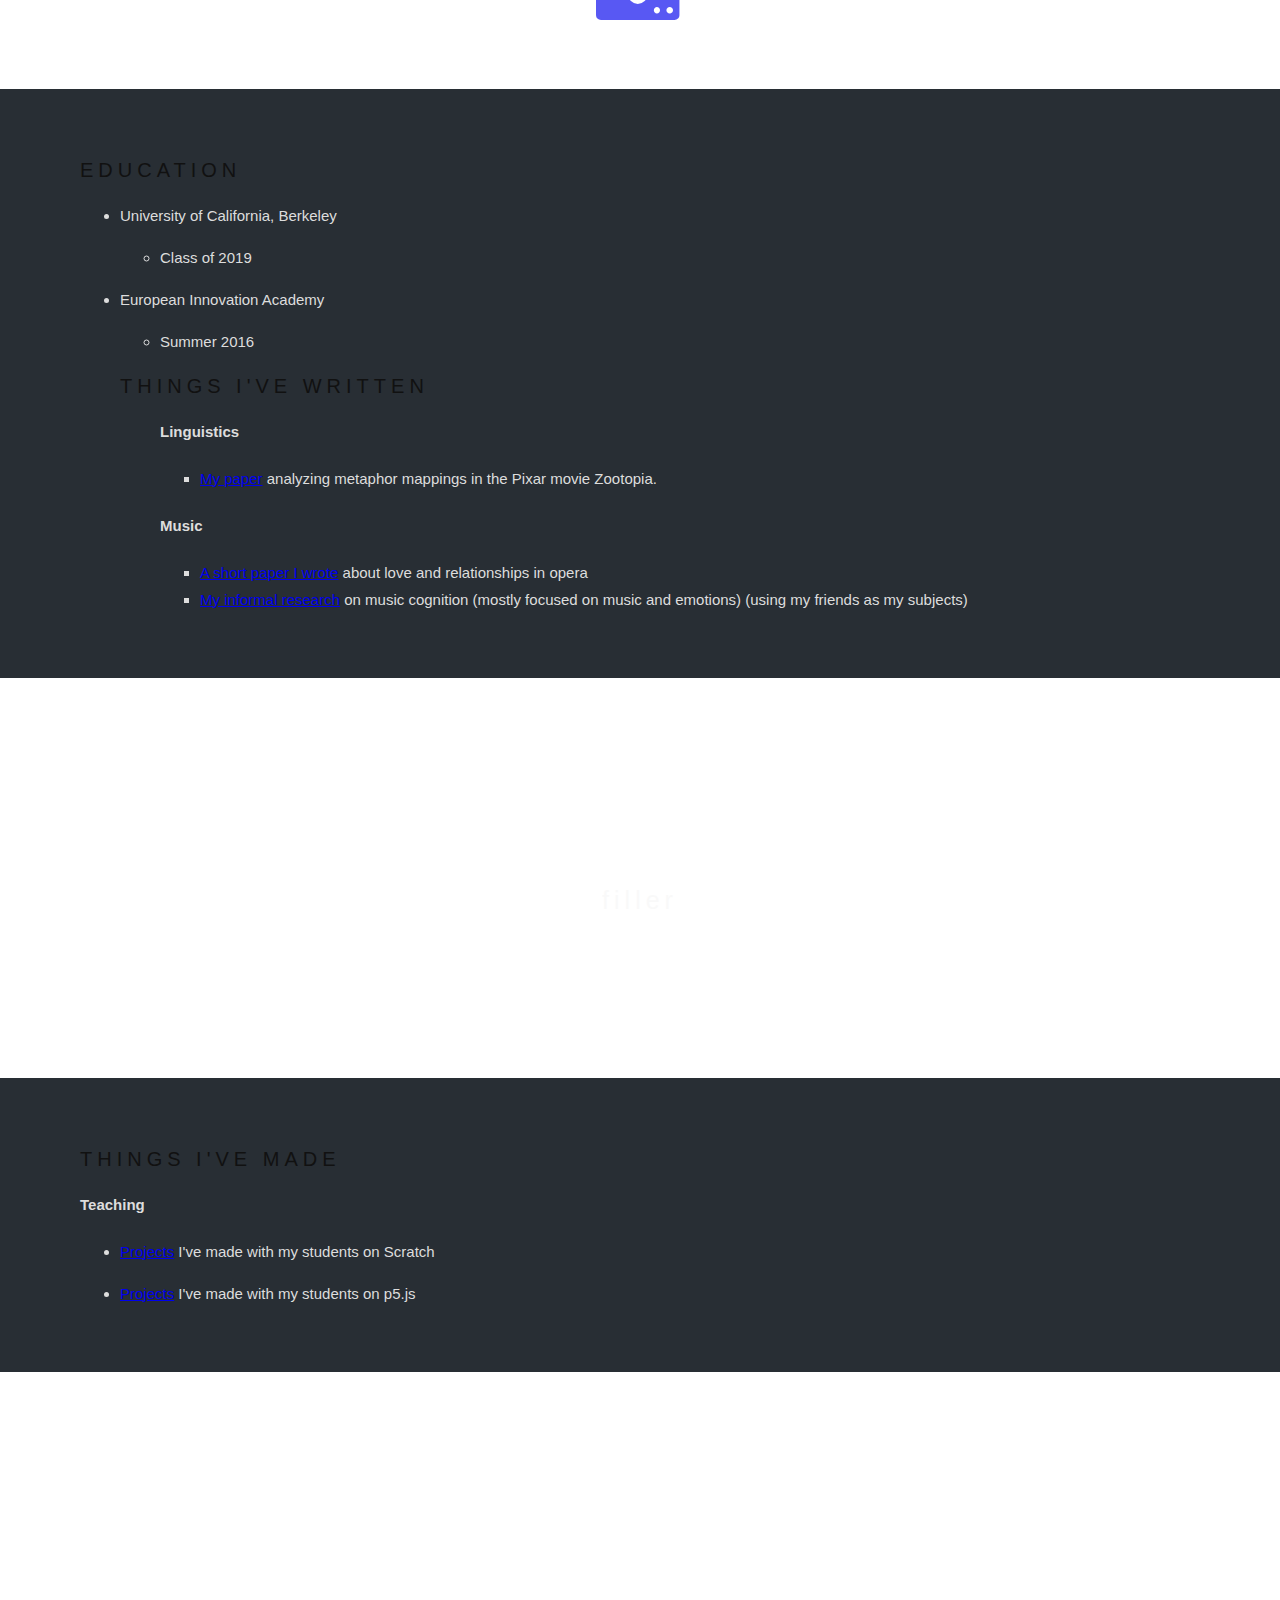
==== commit c3d13901: "changes" ====
--- a/index.html
+++ b/index.html
@@ -63,10 +63,6 @@
   <div style="color:#ddd;background-color:#282E34;text-align:center;padding:50px 80px;text-align: justify;">
   <p>
     <h3> Things I've made </h3>
-  <h4> Computational Modeling </h4>
-  <ul>
-    <p> visit my github!
-  </ul>
   <h4> Teaching </h4>
   <ul>
   <li><a href="https://scratch.mit.edu/studios/25124894/"> Projects</a> I've made with my students on Scratch </li>
--- a/style.css
+++ b/style.css
@@ -20,7 +20,7 @@
 }
 
 .bgimg-2 {
-  background-image: url("green.jpg");
+  background-image: url("bgimg2.jpg");
   min-height: 500px;
 }
 
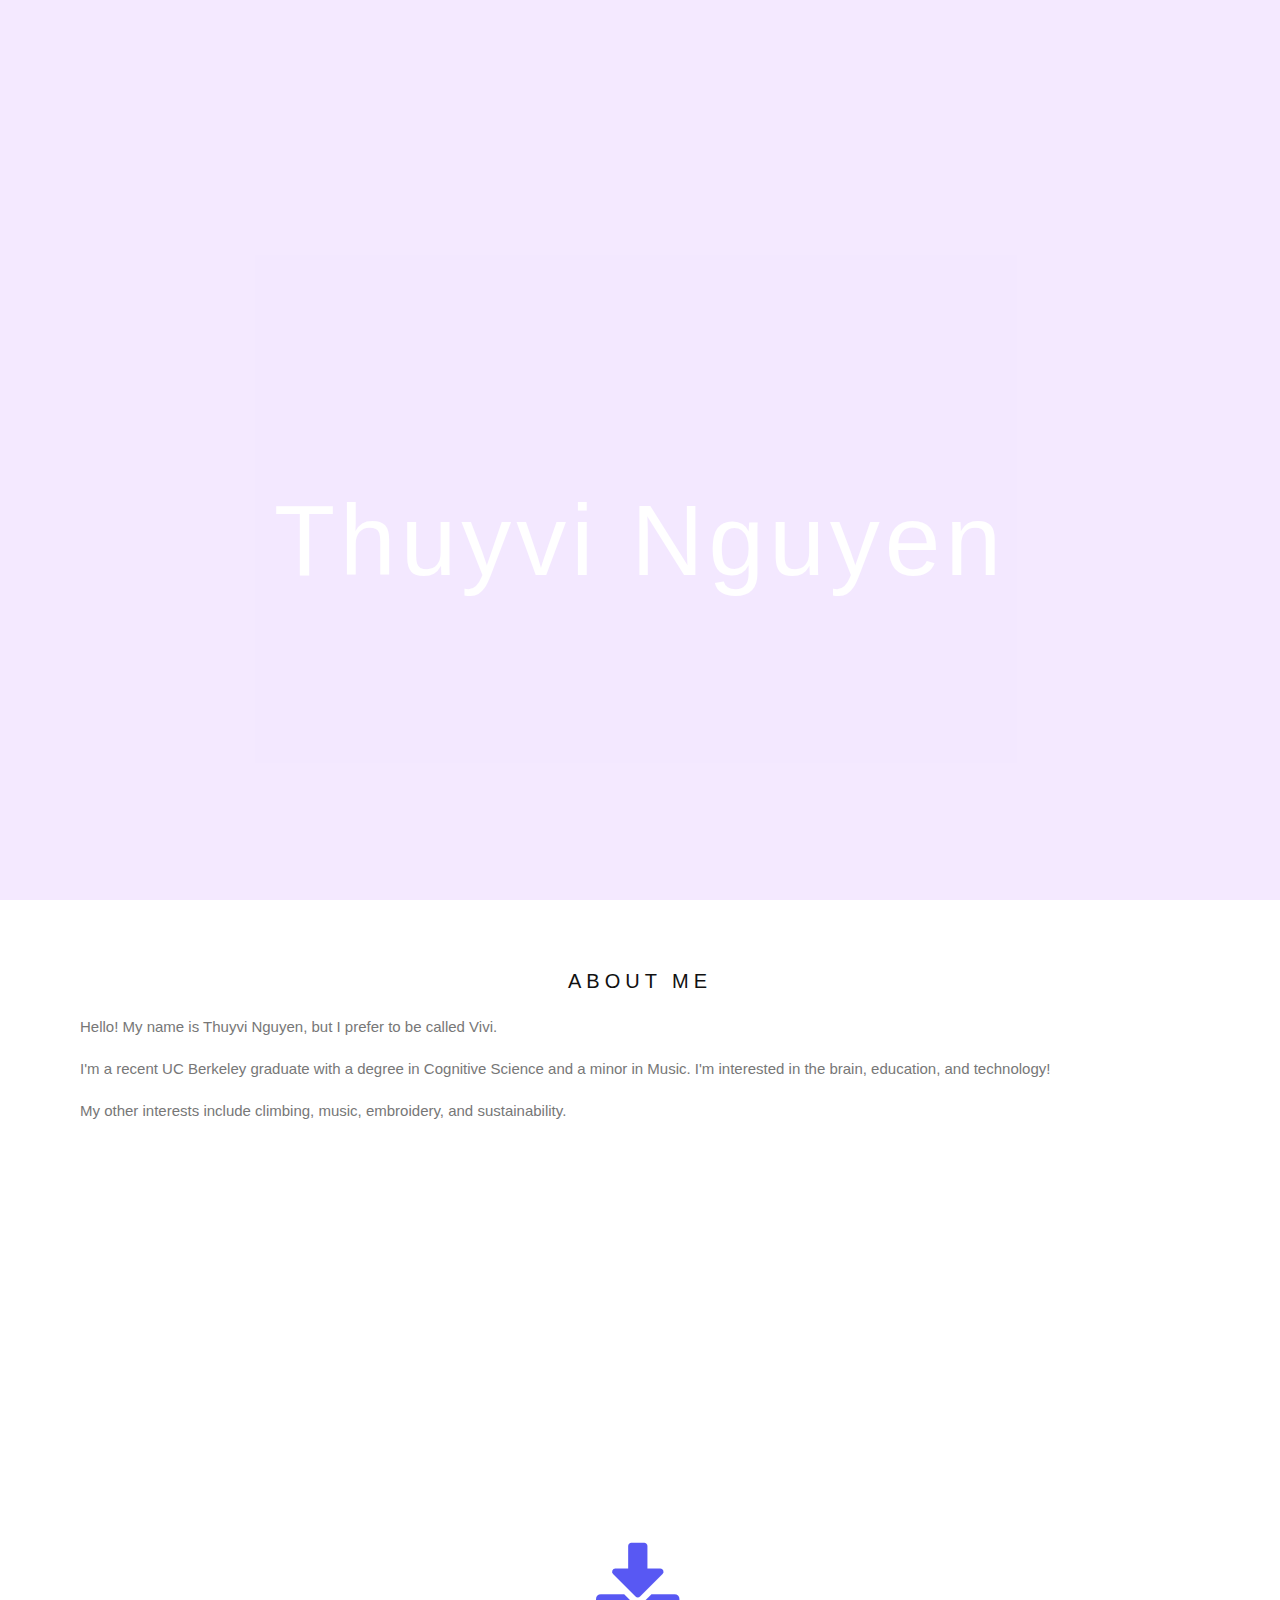
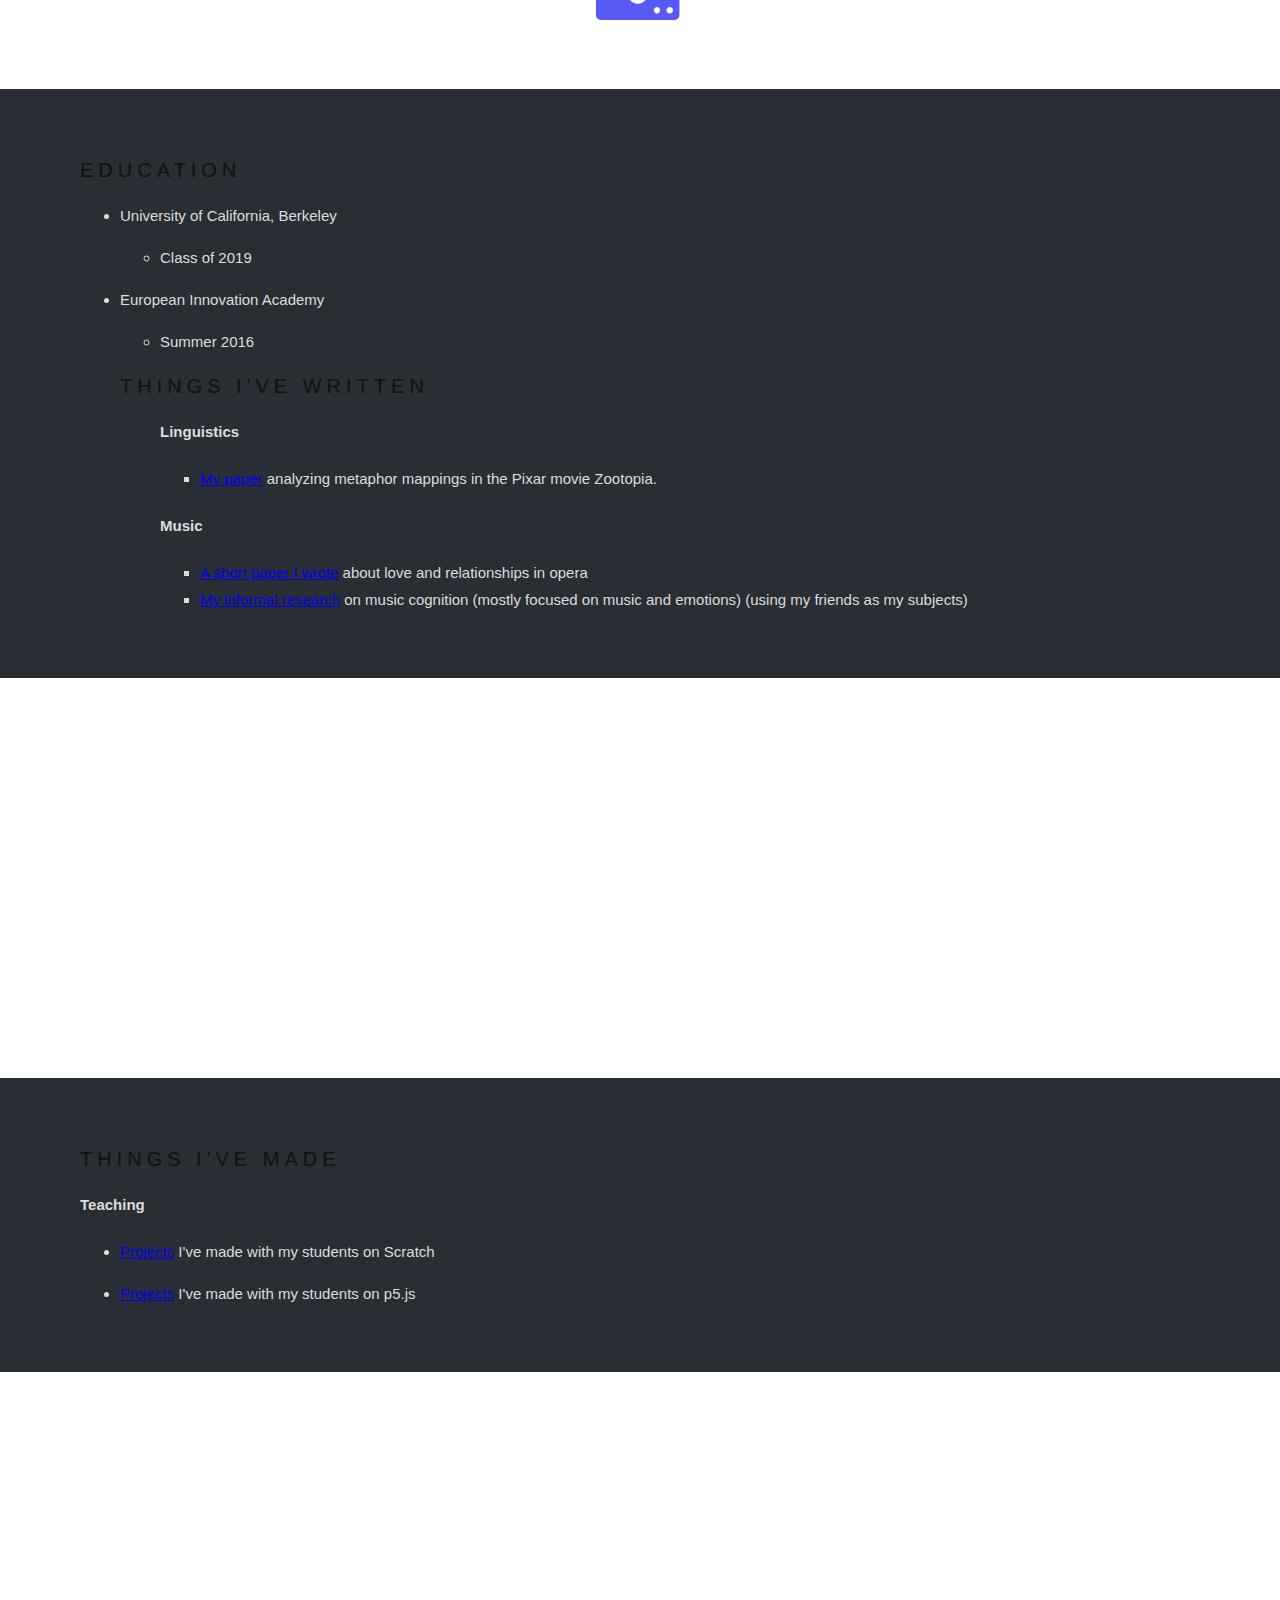
==== commit 81fd464f: "changes" ====
--- a/index.html
+++ b/index.html
@@ -55,7 +55,7 @@
 
 <div class="bgimg-3">
   <div class="caption">
-  <span class="border" style="background-color:transparent;font-size:25px;color: #f7f7f7;">filler</span>
+  <span class="border" style="background-color:transparent;font-size:25px;color: #f7f7f7;"></span>
   </div>
 </div>
 
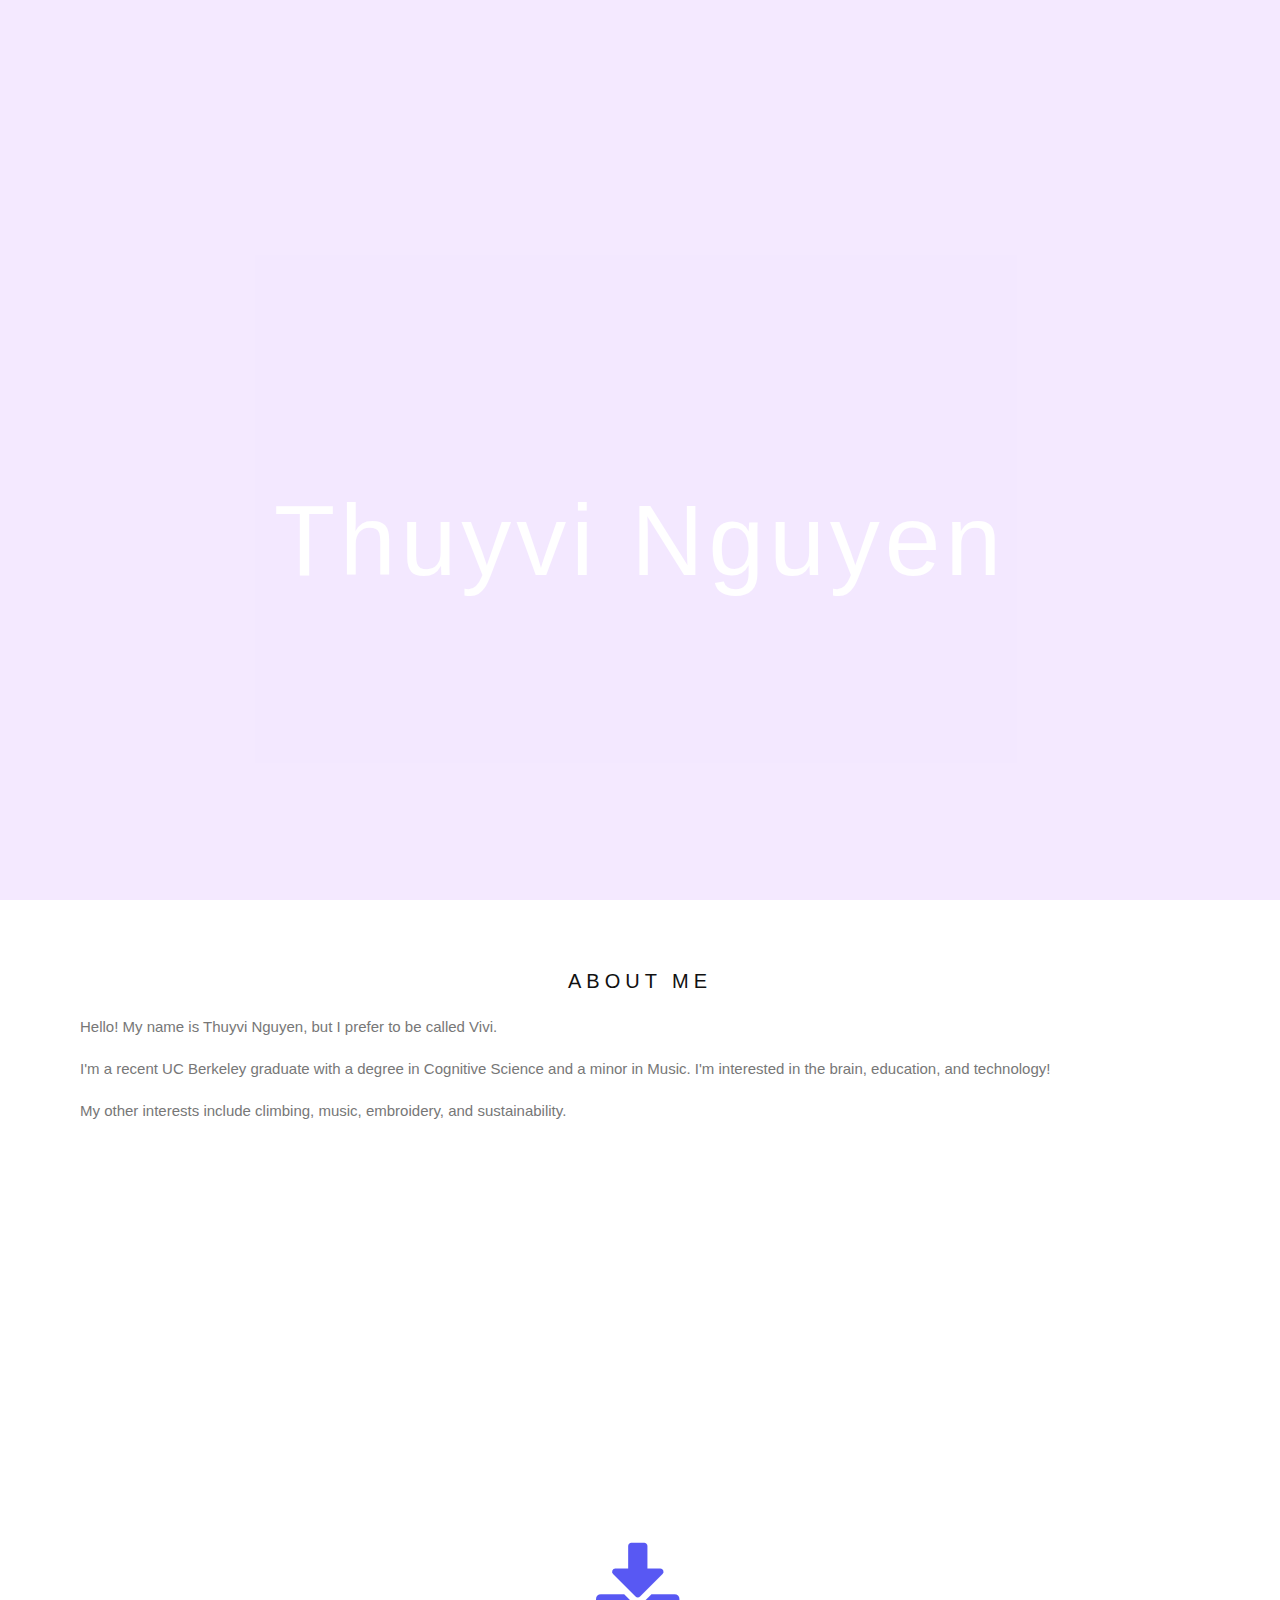
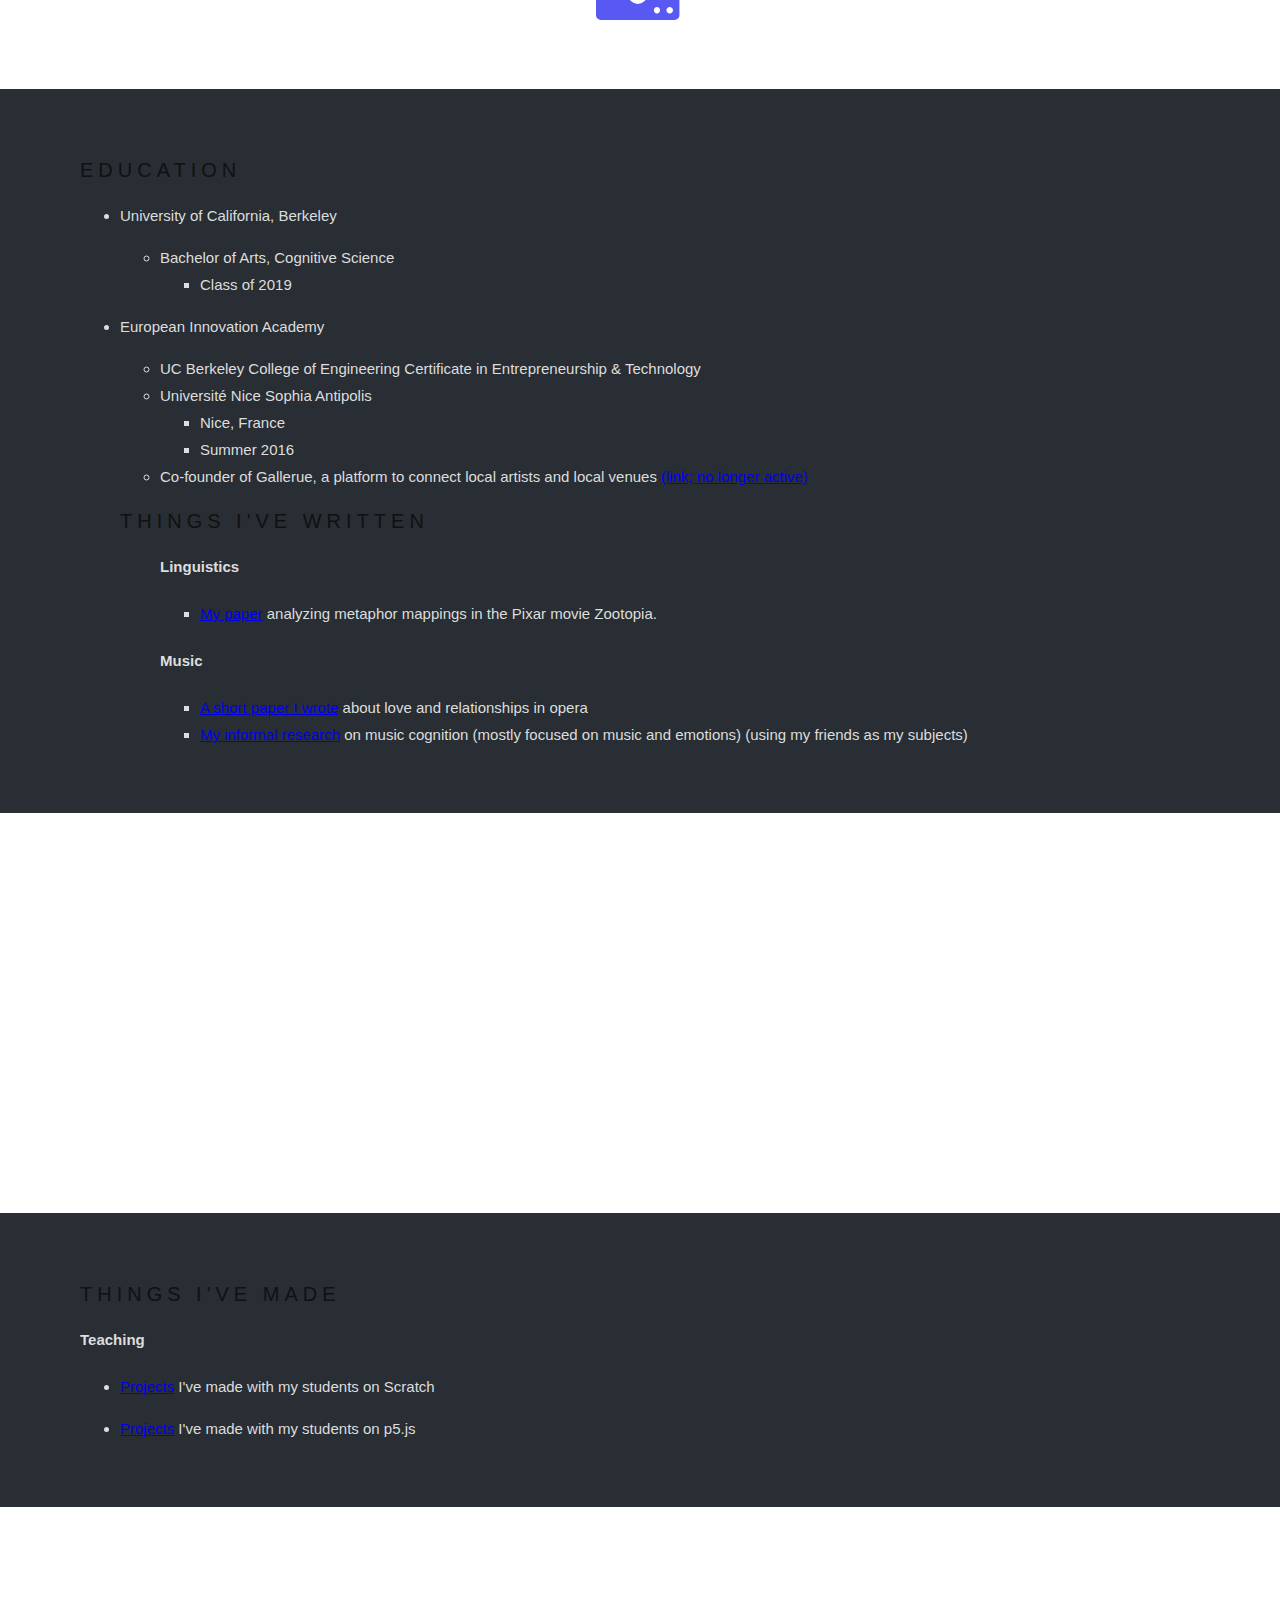
==== commit ecad628a: "education" ====
--- a/index.html
+++ b/index.html
@@ -40,9 +40,14 @@
   <p>
     <h3>Education</h3>
       <ul><li><p>University of California, Berkeley</p></li>
-      <ul><li>Class of 2019</li></ul>
+      <ul><li>Bachelor of Arts, Cognitive Science</li></ul>
+      <ul><ul><li>Class of 2019</li></ul></ul>
       <li><p>European Innovation Academy</p></li>
-      <ul><li>Summer 2016</li></ul>
+      <ul><li>UC Berkeley College of Engineering Certificate in Entrepreneurship & Technology</li></ul>
+      <ul><li>Université Nice Sophia Antipolis</li></ul>
+      <ul><ul><li>Nice, France</li></ul></ul>
+      <ul><ul><li>Summer 2016</li></ul></ul>
+      <ul><li>Co-founder of Gallerue, a platform to connect local artists and local venues <a href="https://www.gallerue.com/"> (link; no longer active) </a></li></ul>
     <h3> Things I've written </h3>
       <ul> <h4> Linguistics </h4>
       <ul><li> <a href="https://drive.google.com/file/d/177P1ldN4y98-8oEBGj8hPU-hHb3MPsLg/view?usp=sharing">My paper</a> analyzing metaphor mappings in the Pixar movie Zootopia.</li></ul>
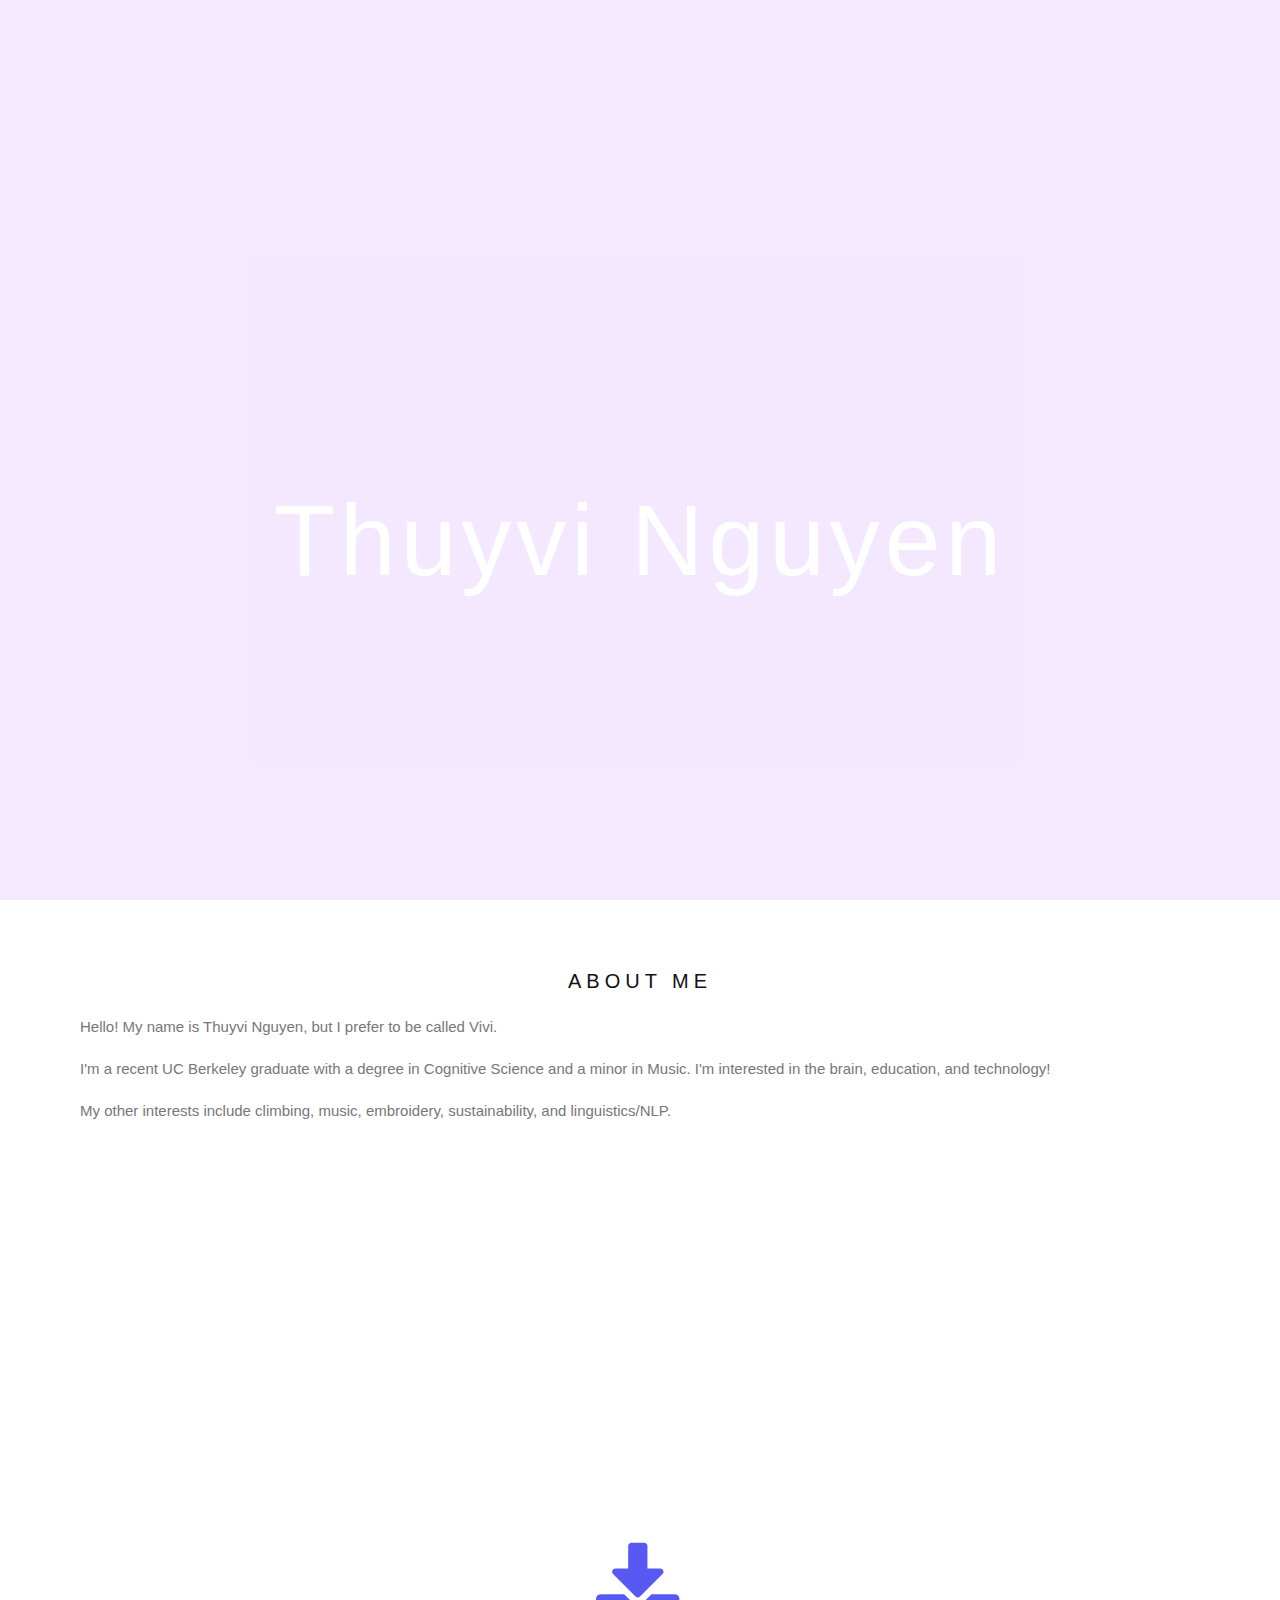
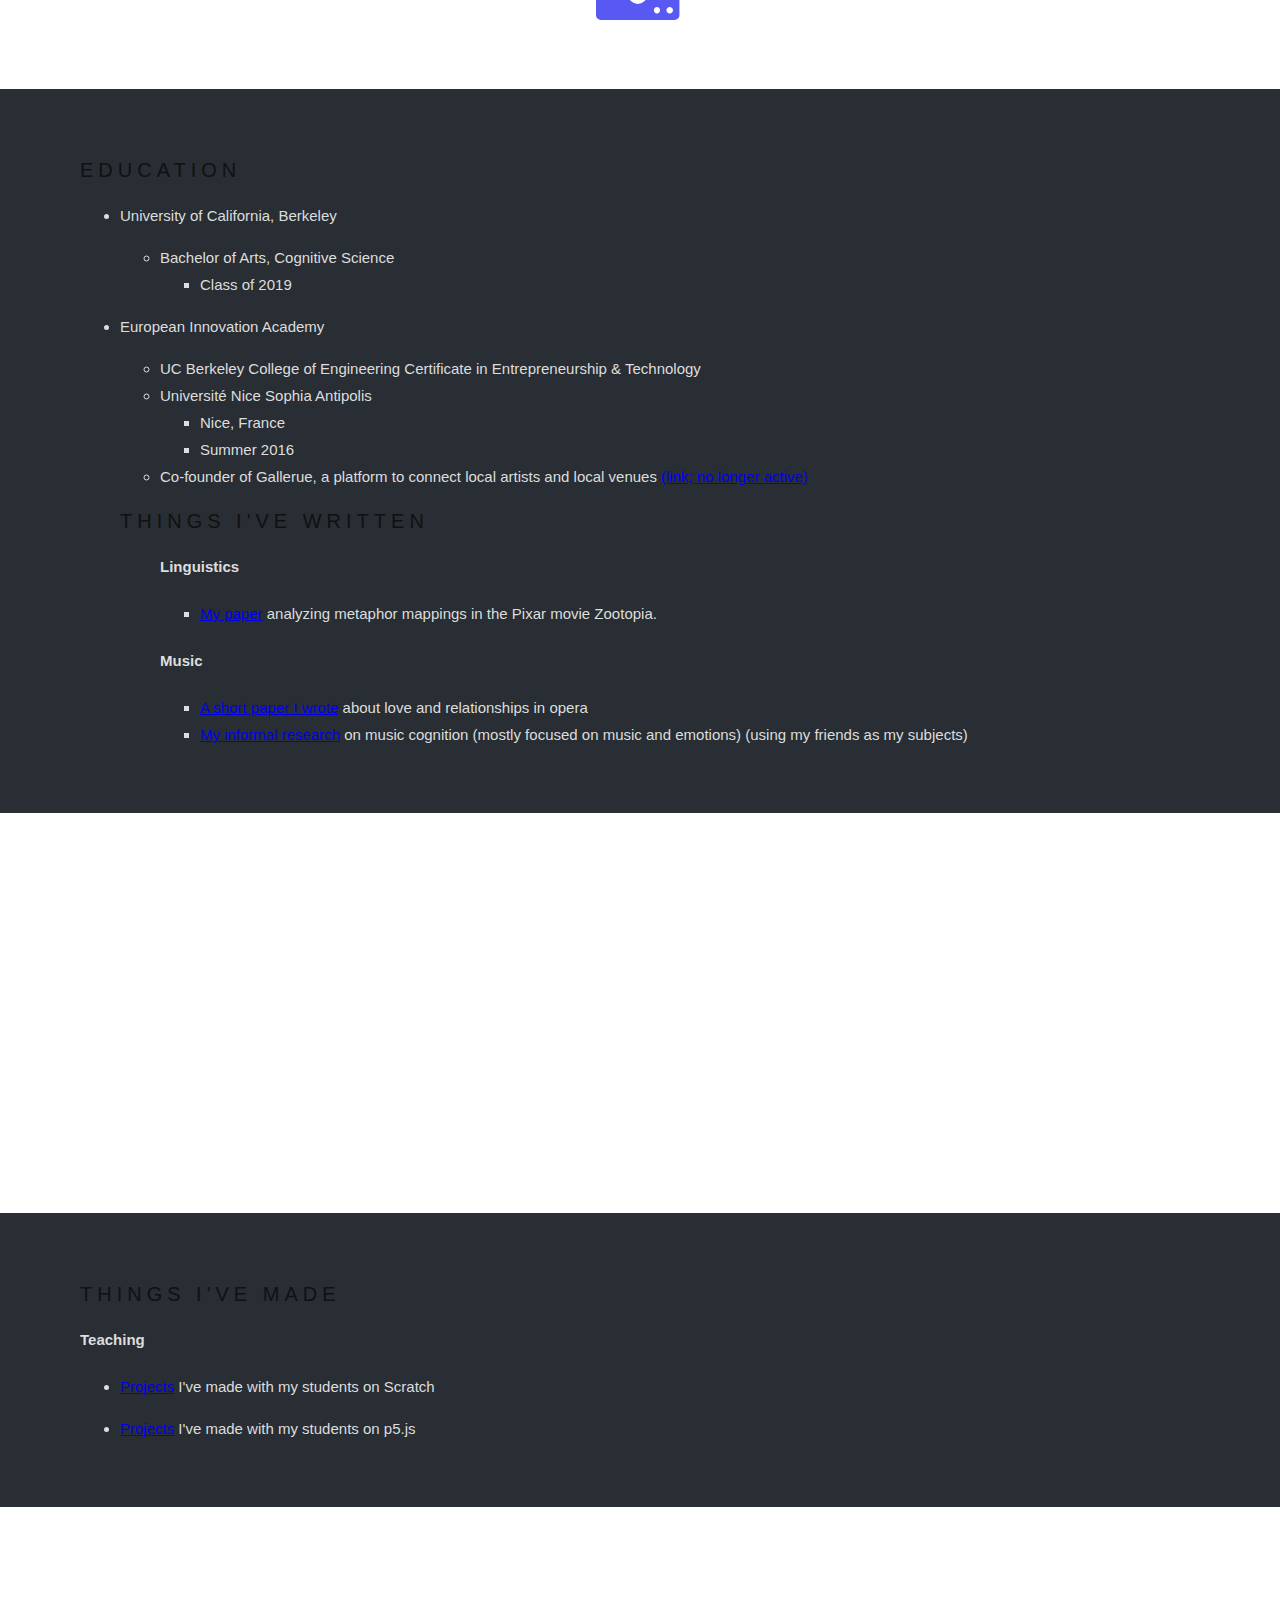
==== commit 2c41b588: "education" ====
--- a/index.html
+++ b/index.html
@@ -22,7 +22,7 @@
       Hello! My name is Thuyvi Nguyen, but I prefer to be called Vivi. </p>
   <p>I'm a recent UC Berkeley graduate with a degree in Cognitive Science and a minor in Music. I'm interested in the brain, education, and technology!
   </p>
-  My other interests include climbing, music, embroidery, and sustainability.
+  My other interests include climbing, music, embroidery, sustainability, and linguistics/NLP.
     </p>
 </div>
 
